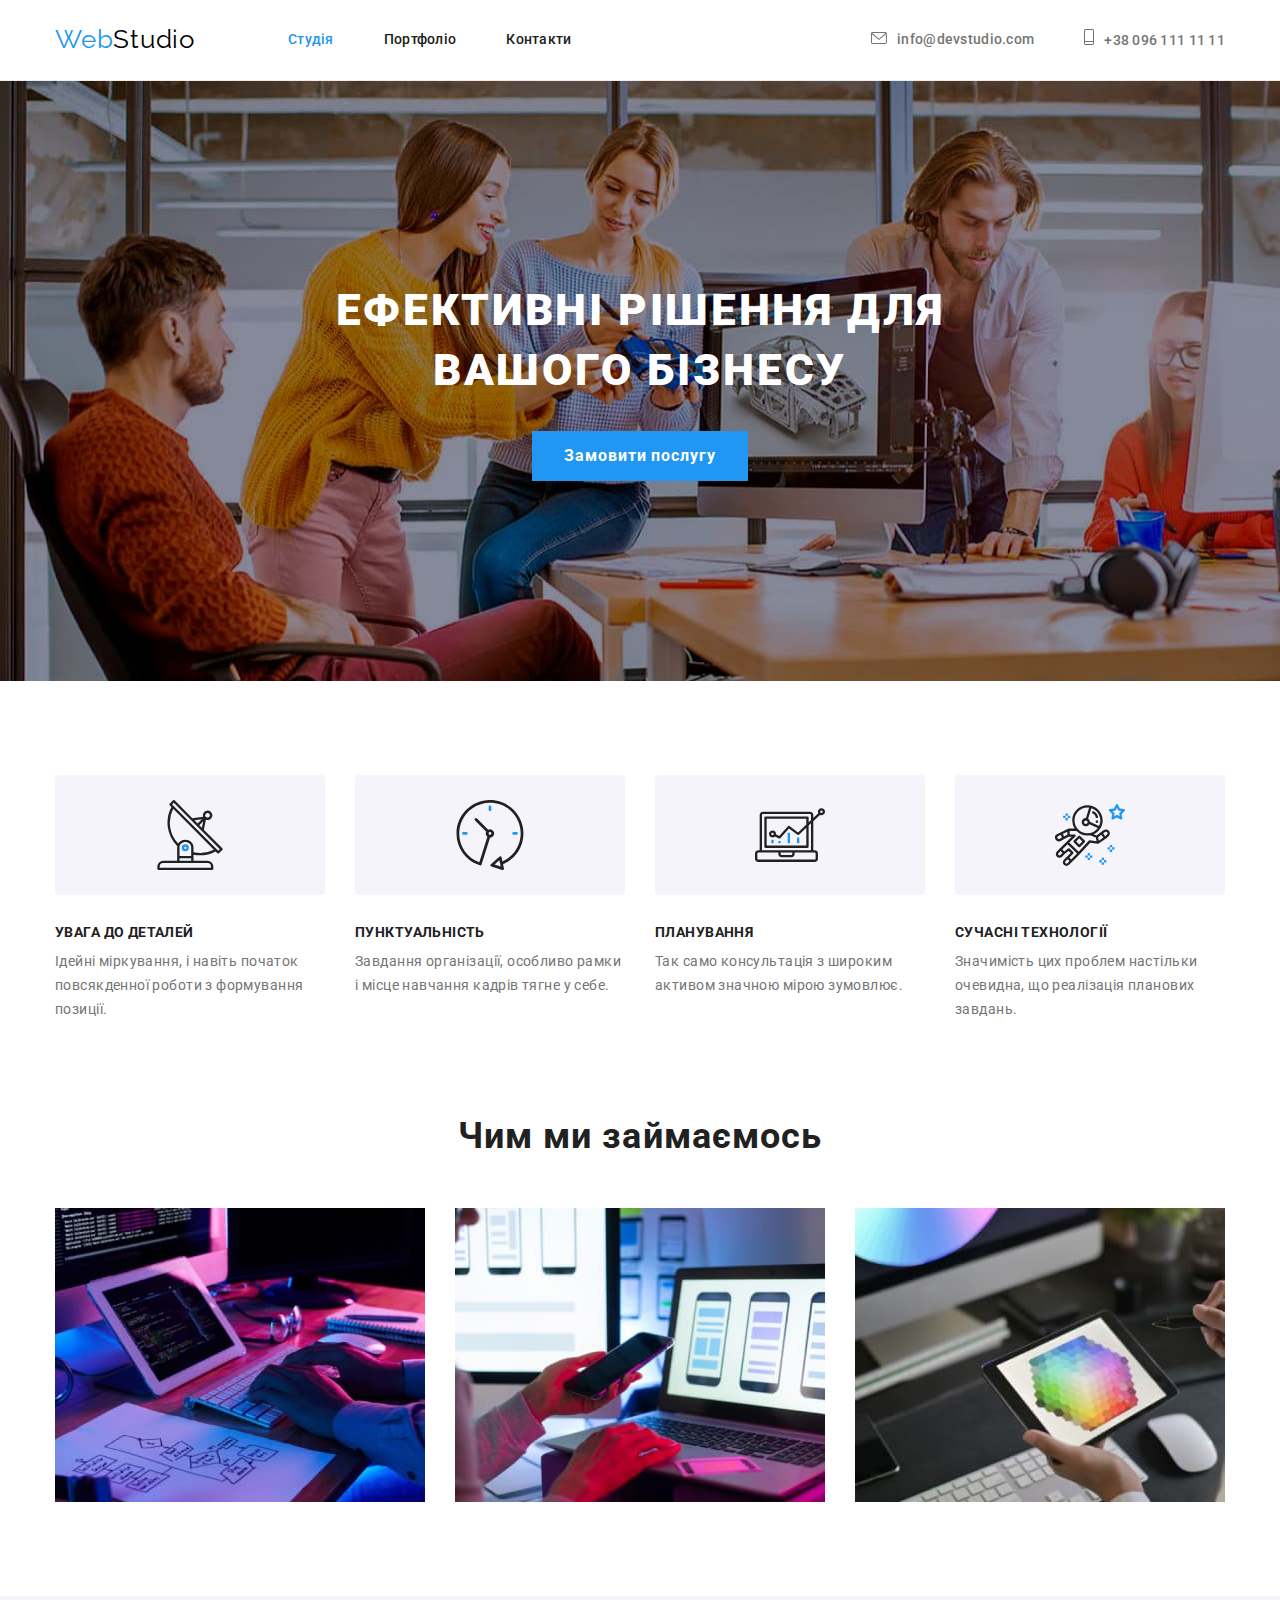
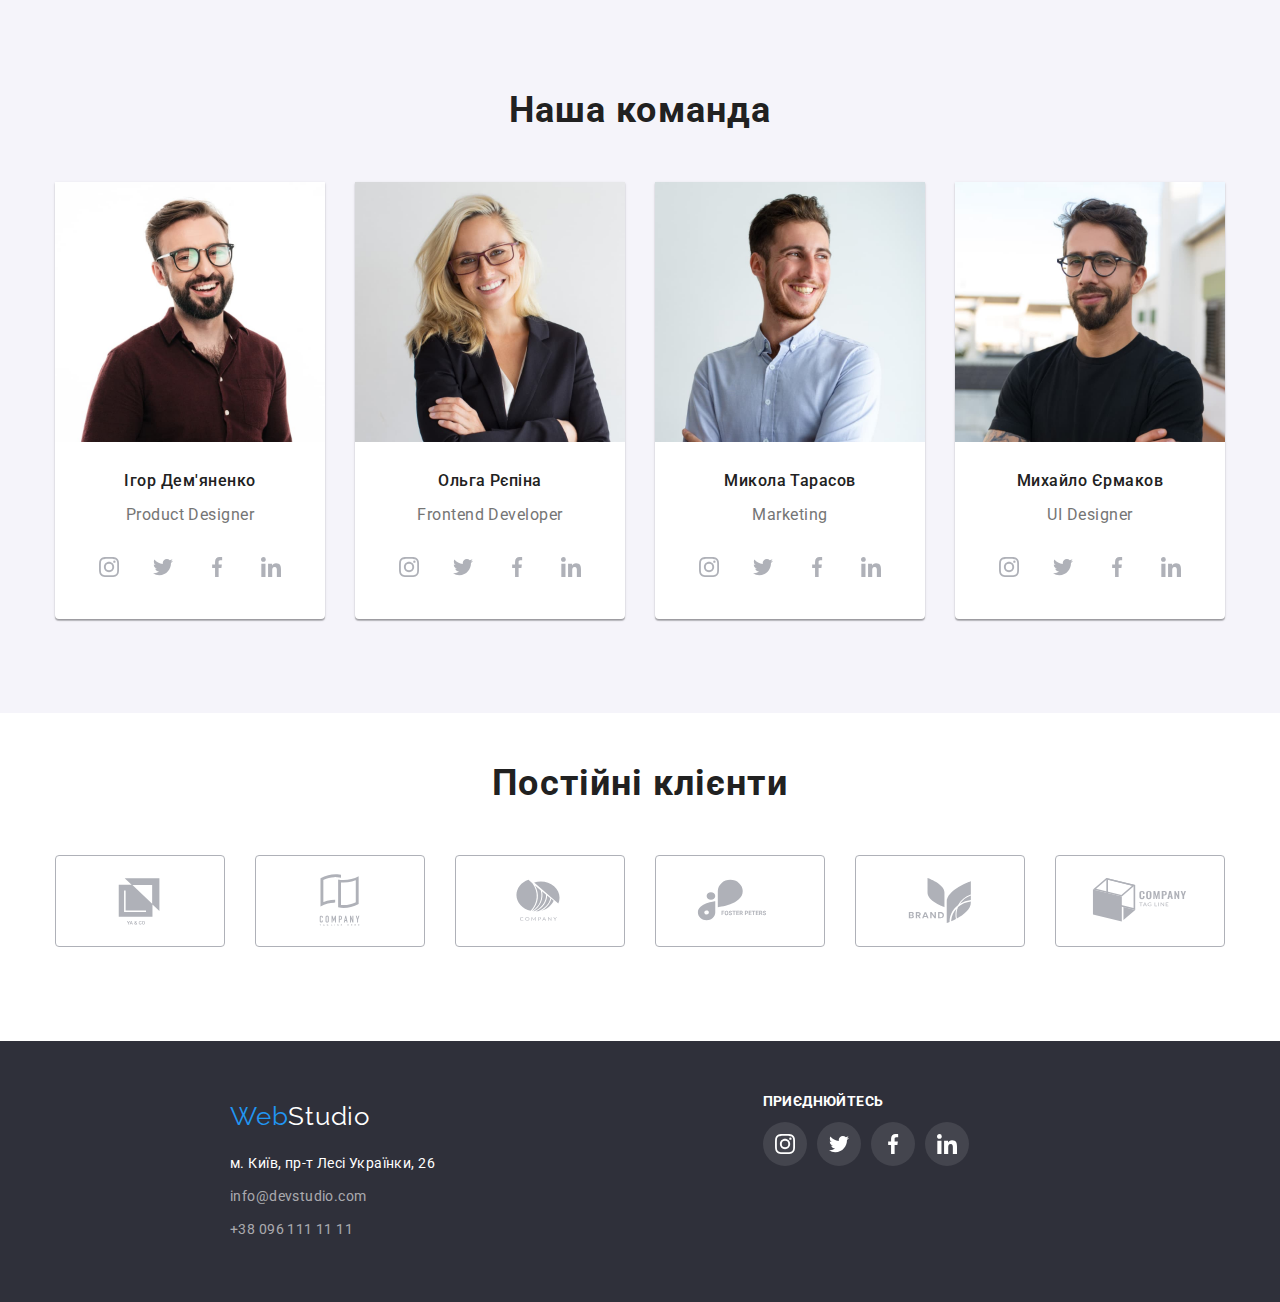
==== index.html @ db8f0330 "." ====
<!DOCTYPE html>
<html lang="uk">

<head>
    <meta charset="UTF-8">
    <meta http-equiv="X-UA-Compatible" content="IE=edge">
    <meta name="viewport" content="width=device-width, initial-scale=1.0">
    <title>WebStudio</title>
    <link rel="preconnect" href="https://fonts.googleapis.com">
    <link rel="preconnect" href="https://fonts.gstatic.com" crossorigin>
    <link href="https://fonts.googleapis.com/css2?family=Raleway:wght@700&family=Roboto:wght@400;500;700;900&display=swap"
    rel="stylesheet">
    <link rel="stylesheet" href="https://cdn.jsdelivr.net/npm/modern-normalize@1.1.0/modern-normalize.min.css">
    <link rel="stylesheet" href="./css/styles.css">
</head>
<body>
    <header class="page-header">
        <div class="container page-header-container">
            <a class="logo link" href="./index.html"><span class="accent-logo">Web</span><span class="dark-logo">Studio</span></a>

            <nav class="page-navigator">
                <ul class="menu list">
                    <li class="menu-item"><a class="menu-link link current" href="#">Студія</a></li>
                    <li class="menu-item"><a class="menu-link link" href="./portfolio.html">Портфоліо</a></li>
                    <li class="menu-item"><a class="menu-link link" href="#">Контакти</a></li>
                </ul>
            </nav>

            <ul class="menu-contact list">
                <li class="menu-contact-item">
                    <a class="contact link" href="mailto:info@devstudio.com"><svg class="contact-icon" width="16" height="12">
                        <use href="./img/sprite.svg#envelope"></use>
                    </svg>info@devstudio.com</a>
                </li>
                <li class="menu-contact-item"><a class="contact-phone link" href="tel:+380961111111"><svg class="contact-icon" width="10" height="16">
                    <use href="./img/sprite.svg#phone"></use>
                </svg>+38 096 111 11 11</a></li>
            </ul>
        </div>
    </header>
    
    <main>
        
            <section class="backgroud-section">
                <div class="container-backgroud-section">
                    <h1 class="header-single">Ефективні рішення для <br/>вашого бізнесу</h1>
                    <button class="modal-open-btn" type="button">Замовити послугу</button>
                </div>
            </section>
            
            <section class="section">
                <div class="container">
                    <h2 class="visually-hidden">Наші особливості</h2>
                    <ul class="menu-speciality list">
                        <li>
                            <div class="container-icons-speciality">
                                <svg class="box-icons" width="70" height="70">
                                    <use href="./img/sprite.svg#antenna"></use>
                                </svg>
                            </div>
                            <h3 class="header-speciality">Увага до деталей</h3>
                            <p class="about-spesiality">Ідейні міркування, і навіть початок повсякденної роботи з формування позиції.</p>
                        </li>
                        <li>
                            <div class="container-icons-speciality">
                                <svg class="box-icons" width="70" height="70">
                                    <use href="./img/sprite.svg#clock"></use>
                                </svg>
                            </div>
                            <h3 class="header-speciality">Пунктуальність</h3>
                            <p class="about-spesiality">Завдання організації, особливо рамки і місце навчання кадрів тягне у себе.</p>
                        </li>
                        <li>
                            <div class="container-icons-speciality">
                                <svg class="box-icons" width="70" height="70">
                                    <use href="./img/sprite.svg#diagram"></use>
                                </svg>
                            </div>
                            <h3 class="header-speciality">Планування</h3>
                            <p class="about-spesiality">Так само консультація з широким активом значною мірою зумовлює.</p>
                        </li>
                        <li>
                            <div class="container-icons-speciality">
                                <svg class="box-icons" width="70" height="70">
                                    <use href="./img/sprite.svg#astronaut"></use>
                                </svg>
                            </div>
                            <h3 class="header-speciality">Сучасні технології</h3>
                            <p class="about-spesiality">Значимість цих проблем настільки очевидна, що реалізація планових завдань.</p>
                        </li>
                    </ul>
                </div>
            </section>
            
            <section class="about section">
                <div class="container">
                    <h2 class="header-second-work">Чим ми займаємось</h2>
                    <ul class="menu-img list ">
                        <li><img src="./img/img-1.jpg" alt="Екран планшету і клавіатура" width="370"></li>
                        <li><img src="./img/img-2.jpg" alt="Екран ноутбука і смартфон" width="370"></li>
                        <li><img src="./img/img-3.jpg" alt="Відображення спектру кольорів на екрані планшету" width="370"></li>
                    </ul>
                </div>

            </section>

            <section class="background-our-team section">
                <div class="container">
                    <h2 class="header-second-work">Наша команда</h2>
                    <ul class="menu-team list">
                        <li class="menu-team-item">
                            <img src="./img/img-4.jpg" alt="Ігор Дем'яненко" width="270">
                           <div class="container-team-item"> <h3 class="header-name-team">Ігор Дем'яненко</h3>
                            <p class="about-team" lang="en">Product Designer</p></div>

                            <ul class="menu-socials list">
                                <li class="socials-icons-item">
                                    <a class="socials-link link" href=""target="_blank" aria-label="інстаграм">
                                        <svg class="socials-icons" width="20" height="20">
                                        <use href="./img/sprite.svg#instagram"></use>
                                         </svg>
                                    </a>
                                </li>

                                <li class="socials-icons-item">
                                    <a class="socials-link link" href=""target="_blank" aria-label="твіттер">
                                        <svg class="socials-icons" width="20" height="20">
                                            <use href="./img/sprite.svg#twitter"></use>
                                        </svg>
                                    </a>
                                </li>

                                <li class="socials-icons-item">
                                    <a class="socials-link link" href=""target="_blank" aria-label="фейсбук">
                                        <svg class="socials-icons" width="20" height="20">
                                            <use href="./img/sprite.svg#facebook"></use>
                                        </svg>
                                    </a>
                                </li>

                                <li class="socials-icons-item">
                                    <a class="socials-link link" href=""target="_blank" aria-label="лінкедін">
                                        <svg class="socials-icons" width="20" height="20">
                                        <use href="./img/sprite.svg#linkedin"></use>
                                        </svg>
                                    </a>    
                                </li>

                            </ul>
                        </li>
                        <li class="menu-team-item">
                            <img src="./img/img-5.jpg" alt="Ольга Рєпіна" width="270">
                            <div class="container-team-item"><h3 class="header-name-team">Ольга Рєпіна</h3>
                            <p class="about-team" lang="en">Frontend Developer</p></div>
                            <ul class="menu-socials list">
                                <li class="socials-icons-item">
                                    <a class="socials-link link" href=""target="_blank" aria-label="інстаграм">
                                        <svg class="socials-icons" width="20" height="20">
                                            <use href="./img/sprite.svg#instagram"></use>
                                        </svg>
                                    </a>
                                </li>
                            
                                <li class="socials-icons-item">
                                    <a class="socials-link link" href=""target="_blank" aria-label="твіттер">
                                        <svg class="socials-icons" width="20" height="20">
                                            <use href="./img/sprite.svg#twitter"></use>
                                        </svg>
                                    </a>
                                </li>
                            
                                <li class="socials-icons-item">
                                    <a class="socials-link link" href=""target="_blank" aria-label="фейсбук">
                                        <svg class="socials-icons" width="20" height="20">
                                            <use href="./img/sprite.svg#facebook"></use>
                                        </svg>
                                    </a>
                                </li>
                            
                                <li class="socials-icons-item">
                                    <a class="socials-link link" href=""target="_blank" aria-label="лінкедін">
                                        <svg class="socials-icons" width="20" height="20">
                                            <use href="./img/sprite.svg#linkedin"></use>
                                        </svg>
                                    </a>
                                </li>
                            
                            </ul>
                        </li>
                        <li class="menu-team-item">
                            <img src="./img/img-6.jpg" alt="Микола Тарасов" width="270">
                            <div class="container-team-item"><h3 class="header-name-team">Микола Тарасов</h3>
                            <p class="about-team" lang="en">Marketing</p></div>
                            <ul class="menu-socials list">
                                <li class="socials-icons-item">
                                    <a class="socials-link link" href=""target="_blank" aria-label="інстаграм">
                                        <svg class="socials-icons" width="20" height="20">
                                            <use href="./img/sprite.svg#instagram"></use>
                                        </svg>
                                    </a>
                                </li>
                            
                                <li class="socials-icons-item">
                                    <a class="socials-link link" href=""target="_blank" aria-label="твіттер">
                                        <svg class="socials-icons" width="20" height="20">
                                            <use href="./img/sprite.svg#twitter"></use>
                                        </svg>
                                    </a>
                                </li>
                            
                                <li class="socials-icons-item">
                                    <a class="socials-link link" href=""target="_blank" aria-label="фейсбук">
                                        <svg class="socials-icons" width="20" height="20">
                                            <use href="./img/sprite.svg#facebook"></use>
                                        </svg>
                                    </a>
                                </li>
                            
                                <li class="socials-icons-item">
                                    <a class="socials-link link" href=""target="_blank" aria-label="лінкедін">
                                        <svg class="socials-icons" width="20" height="20">
                                            <use href="./img/sprite.svg#linkedin"></use>
                                        </svg>
                                    </a>
                                </li>
                            
                            </ul>
                        </li>
                        <li class="menu-team-item">
                            <img src="./img/img-7.jpg" alt="Михайло Єрмаков" width="270">
                            <div class="container-team-item"><h3 class="header-name-team">Михайло Єрмаков</h3>
                            <p class="about-team" lang="en">UI Designer</p></div>
                            <ul class="menu-socials list">
                                <li class="socials-icons-item">
                                    <a class="socials-link link" href=""target="_blank" aria-label="інстаграм">
                                        <svg class="socials-icons" width="20" height="20">
                                            <use href="./img/sprite.svg#instagram"></use>
                                        </svg>
                                    </a>
                                </li>
                            
                                <li class="socials-icons-item">
                                    <a class="socials-link link" href=""target="_blank" aria-label="твіттер">
                                        <svg class="socials-icons" width="20" height="20">
                                            <use href="./img/sprite.svg#twitter"></use>
                                        </svg>
                                    </a>
                                </li>
                            
                                <li class="socials-icons-item">
                                    <a class="socials-link link" href=""target="_blank" aria-label="фейсбук">
                                        <svg class="socials-icons" width="20" height="20">
                                            <use href="./img/sprite.svg#facebook"></use>
                                        </svg>
                                    </a>
                                </li>
                            
                                <li class="socials-icons-item">
                                    <a class="socials-link link" href=""target="_blank" aria-label="лінкедін">
                                        <svg class="socials-icons" width="20" height="20">
                                            <use href="./img/sprite.svg#linkedin"></use>
                                        </svg>
                                    </a>
                                </li>
                            
                            </ul>
                        </li>
                    </ul>
                </div>

            </section>

            <section class="our-clients">
                <div class="container container-our-clients">
                    <h2 class="header-our-clients">Постійні клієнти</h2>
                    <ul class="clients list">
                        <li class="clients-item">
                            <a class="clients-link link" href=""target="_blank" aria-label="логотип компанії">
                                <svg class="clients-icon" width="106" height="60">
                                    <use href="./img/sprite.svg#logo1"></use>
                                </svg>
                            </a>
                        </li>
                        <li class="clients-item">
                            <a class="clients-link" href=""target="_blank" aria-label="логотип компанії">
                                <svg class="clients-icon" width="106" height="60">
                                    <use href="./img/sprite.svg#logo2"></use>
                                </svg>
                            </a>
                        </li>
                        <li class="clients-item">
                            <a class="clients-link" href=""target="_blank" aria-label="логотип компанії">
                                <svg class="clients-icon" width="106" height="60">
                                    <use href="./img/sprite.svg#logo3"></use>
                                </svg>
                            </a>
                        </li>
                        <li class="clients-item">
                            <a class="clients-link" href=""target="_blank" aria-label="логотип компанії">
                            <svg class="clients-icon" width="106" height="60">
                                <use href="./img/sprite.svg#logo4"></use>
                            </svg>
                            </a>
                        </li>
                        <li class="clients-item">
                            <a class="clients-link" href=""target="_blank" aria-label="логотип компанії">
                                <svg class="clients-icon" width="106" height="60">
                                    <use href="./img/sprite.svg#logo5"></use>
                                </svg>
                            </a>
                        </li>
                        <li class="clients-item">
                            <a class="clients-link" href=""target="_blank" aria-label="логотип компанії">
                                <svg class="clients-icon" width="106" height="60">
                                    <use href="./img/sprite.svg#logo6"></use>
                                </svg>
                            </a>
                        </li>
                    
                    </ul>
                </div>
            </section>
       
    </main>

    <footer class="background-footer">
        <div class="container container-footer">
            <div class="container-logo-down"><a class="logo-down link" href="./index.html"><span class="accent-logo">Web</span><span class="wight-logo">Studio</span></a></div>
                <address class="address">
                    <ul class="menu-address list">
                        <li class="menu-address-item"><a class="location link" href="https://goo.gl/maps/yNfwffWG3DoJXn189" target="_blank">м. Київ, пр-т Лесі Українки, 26</a></li>
                        <li class="menu-address-item"><a class="footer-contact link" href="mailto:info@devstudio.com">info@devstudio.com</a></li>
                        <li class="menu-address-item"><a class="footer-contact link" href="tel:+380961111111">+38 096 111 11 11</a></li>
                    </ul>
                </address>
       </div>

       <div class="container">
        <h3 class="header-join-us">Приєднюйтесь</h3>
        <ul class="social-footer list">
            <li class="social-icons-footer">
                <a class="social-link-footer link" href=""target="_blank" aria-label="інстаграм">
                    <svg class="social-icons-footer" width="20" height="20">
                        <use href="./img/sprite.svg#instagram"></use>
                    </svg>
                </a>
            </li>
            <li class="social-icons-footer">
                <a class="social-link-footer link" href=""target="_blank" aria-label="твіттер">
                    <svg class="social-icons-footer" width="20" height="20">
                        <use href="./img/sprite.svg#twitter"></use>
                    </svg>
                </a>
            </li>
            <li class="social-icons-footer">
                <a class="social-link-footer link" href=""target="_blank" aria-label="фейсбук">
                    <svg class="social-icons-footer" width="20" height="20">
                        <use href="./img/sprite.svg#facebook"></use>
                    </svg>
                </a>
            </li>
            <li class="social-icons-footer">
                <a class="social-link-footer link" href=""target="_blank" aria-label="лінкедін">
                    <svg class="social-icons-footer" width="20" height="20">
                        <use href="./img/sprite.svg#linkedin"></use>
                    </svg>
                </a>
            </li>
        </ul>
       </div>
    </footer>
</body>
</html>
---- css/styles.css ----
:root{
--one-accent-color:#188CE8;
--accent-color:#2196F3;
--primary-text-color:#757575;
--color-dark:#212121;
--background-dark:#2F303A;
--white-color:#FFFFFF;
--background-light-btn:#F5F4FA;
--dark-logo:#000000;
--background-grey:#F5F4FA;
--color-header-border:#ECECEC;
--color-portfolio-border:#EEEEEE;
--background-color-header:#C4C4C4;
--background-gradient:rgba(47, 48, 58, 0.4);
--client-border:#AFB1B8;
}

h1,
h2,
h3,
h4,
p {
    margin-top: 0;
    margin-bottom: 0;
}

ul,
ol {
    margin-top: 0;
    margin-bottom: 0;
    padding-left: 0;
}

.container {
    width: 1200px;
    margin-left: auto;
    margin-right: auto;
    padding-left: 15px;
    padding-right: 15px;

}

.link {
    text-decoration: none;
}

.list {
    list-style: none;   
}

img {
    display: block;
}

button {
    font-family: inherit;
    cursor: pointer;
}

body{
    font-family:'Roboto', sans-serif;
    font-size: 16px;
    letter-spacing: 0.03em;
    color:var(--primary-text-color);
}

.accent-logo {
    color:var(--accent-color);
}

.dark-logo {
    color: var(--dark-logo);
}

.wight-logo {
    color: var(--white-color);
}


.logo {
    font-family: 'Raleway',sans-serif;
    font-weight: 400;
    font-size: 26px;
    line-height: 1.19;
    letter-spacing: 0.03em;
    margin-right: 93px;
}

.page-header-container {
    display: flex;
    align-items: center;
}

.page-header {
    padding-top: 24px;
    padding-bottom: 25px;
    border-bottom: 1px solid var(--color-header-border);
}

.menu {
    display: flex;
    align-items: center;
    column-gap: 50px ;
    
}

.menu-contact {
    display: flex;
    align-items: center;
    margin-left: auto;
}

.menu-link {
    font-family: 'Roboto',sans-serif;
    font-size: 14px;
    line-height: 1.14;
    letter-spacing: 0.02em;
    font-weight: 500;
    color: var(--color-dark);
    padding-top: 24px ;
    padding-bottom: 25px;

}

.menu-link:hover,
.menu-link:focus {
    color: var(--accent-color);
}

.contact {
    color:var(--primary-text-color) ;
    font-family: 'Roboto', sans-serif; 
    font-size: 14px ;
    line-height: 1.14;
    letter-spacing: 0.02em ;
    font-weight: 500;
    margin-right: 50px;
}

.contact-phone {
    color:var(--primary-text-color) ;
    font-family: 'Roboto', sans-serif; 
    font-size: 14px ;
    line-height: 1.14;
    letter-spacing: 0.02em ;
    font-weight: 500;
    
}

.contact-icon {
    fill: currentColor;
   margin-right: 10px;
   
}

.header-single {
    font-family: 'Roboto', sans-serif ;
    font-size: 44px;
    font-weight: 900;
    line-height: 1.36;
    color: var(--white-color);
    letter-spacing: 0.06em;
    text-transform: uppercase;
}

.container-backgroud-section {
    display: flex;
    text-align: center;
    justify-content: center;
    align-items: center;
    flex-direction: column;
    }

.header-second-work {
    font-family: 'Roboto',sans-serif;
    font-weight: 700;
    font-size: 36px;
    line-height: 1.16;
    letter-spacing: 0.03em;
    color: var(--color-dark);
    display: flex;
    justify-content:center;
    margin-bottom: 50px;
}

.header-portfolio {
    font-family: 'Roboto', sans-serif;
    font-weight: 700;
    font-size: 18px;
    line-height: 2;
    letter-spacing: 0.06em;
    color: var(--color-dark);
    margin-bottom: 4px;
}

.portfolio-page {
    font-family: 'Roboto', sans-serif;
    font-size: 16px; 
    font-weight: 400;
    line-height: 1.87;
    letter-spacing: 0.03em;
    color:var(--primary-text-color);
}

.header-speciality {
    font-family: 'Roboto', sans-serif;
    font-weight: 700;
    font-size: 14px;
    line-height: 1.14; 
    text-transform: uppercase;
    letter-spacing: 0.03em;
    color: var(--color-dark);
    padding-bottom: 10px;
}

.about-spesiality {
    font-family: 'Roboto', sans-serif; 
    font-weight: 400;
    font-size: 14px; 
    line-height: 1.71;
    letter-spacing: 0.03em;
    color:var(--primary-text-color);
}

.container-icons-speciality {
    background: var(--background-light-btn);
    border-radius: 4px;
    display: flex;
    justify-content: center;
    width: 270px;
    height: 120px;
    margin-bottom:30px;
}

.box-icons {
    display: flex;
    margin-top: 25px;
    margin-bottom: 25px;
}

.header-name-team {
    font-family: 'Roboto', sans-serif; 
    font-size: 16px ;
    line-height: 1.18;
    font-weight: 500;
    letter-spacing: 0.03em;
    color: var(--color-dark);
    margin-bottom: 10px;
}

.header-our-clients{
    font-family: 'Roboto', sans-serif;
    font-weight: 700;
    font-size: 36px;
    line-height: 1.16;
    letter-spacing: 0.03em;
    color: var(--color-dark);
    display: flex;
    justify-content: center;
    margin-top: 50px;

}

.about-team {
    font-family: 'Roboto', sans-serif; 
    font-size: 16px ;
    font-weight: 400;
    line-height: 1.8; 
    letter-spacing: 0.03em;
    color: var(--primary-text-color);
}



.contact:hover,
.contact:focus {
    color: var(--accent-color);
}

.modal-open-btn {
    font-family: 'Roboto', sans-serif;
    font-weight: 700;
    font-size: 16px;
    line-height: 1.87;
    letter-spacing: 0.06em;
    color:var(--white-color);
    background-color: var(--accent-color);  
    display: block;
    padding: 10px 32px ;
    min-width: 216;
    margin-top: 30px;
    border: 0;
}

.modal-open-btn:hover,
.modal-open-btn:focus {
    background-color: var(--one-accent-color);
}

.menu-speciality {
    display: flex;
    flex-wrap: nowrap;
    gap: 30px;
    flex-basis: calc((100%-90px)/4);
    
}

.section.about {
    padding-top: 0;
 }

.menu-img {
    display: flex;
    flex-wrap: wrap;
    gap: 30px;
}

.menu-team {
    display: flex;
    flex-wrap: wrap;
    gap: 30px;
}

.menu-socials {
    display: flex;
    justify-content: center;
    align-items: center;
    gap: 10px;
    margin-top: 16px;
    margin-bottom: 30px;

}

.socials-link {
    display: flex;
    justify-content: center;
    width: 44px;
    height: 44px;
    background-color: var(--white-color);
    border-radius: 50%;
    align-items: center;
}

.socials-icons {
    fill: var(--client-border);

}

.socials-link:hover .socials-icons,
.socials-link:focus .socials-icons {
    fill: var(--white-color);
}

.socials-link:hover,
.socials-link:focus {
    background-color: var(--accent-color);
}

.container-team-item {
    padding-top: 30px; 
    display: flex; 
    flex-direction: column;
    align-items: center;
}

.clients-link {
    display: flex;
    align-items: center;
    justify-content: center;
    width: 170px;
    height: 92px;
    border: 1px solid var(--client-border);
    border-radius: 4px;
} 

.clients-link:hover {
    border-color: var(--accent-color);
}

.clients-link:hover .clients-icon,
.clients-link:focus .clients-icon {
    fill: var(--accent-color) ;
}


.clients-item {
    display: block;
    margin-top: 50px;
    margin-bottom:94px ;

}

.clients-icon {
    fill: var(--client-border);
}

.clients {
    display: flex;
    flex-wrap: wrap;
    gap: 30px;
}

.backgroud-section {
    background-color: var(--background-color-header);
    background-image: url(../img/img-header.jpg), linear-gradient(var(--background-gradient),var(--background-gradient) );
    padding-top: 200px;
    padding-bottom: 200px;
}

.background-footer {
    background-color:var(--background-dark) ;
    padding-top: 60px;
    padding-bottom: 60px;
    padding-left: 215px ;
    display: flex;
    justify-content:  center;
   
}

.header-join-us {
    display: block;
    font-family: 'Roboto', sans-serif;
    font-weight: 700;
    font-size: 14px;
    line-height: 1.14px;
    letter-spacing: 0.03em;
    text-transform: uppercase;
    color: var(--white-color);
    margin-bottom: 20px;
}

.social-link-footer {
    display: flex;
    justify-content: center;
    width: 44px;
    height: 44px;
    background-color: rgba(255, 255, 255, 0.1);
    border-radius: 50%;
    align-items: center;
}

.social-link-footer:hover {
    background-color: var(--accent-color);
}

.social-icons-footer {
    fill:var(--white-color);
}

.menu-address-item:not(:last-child){
    margin-bottom: 9px;
}


.location {
    font-family: 'Roboto', sans-serif;
    font-style: normal;
    font-size: 14px;
    font-weight: 400;
    line-height: 1.71;
    letter-spacing: 0.03em;
    color:var(--white-color);
}

.location:hover,
.location:focus {
    color:var(--accent-color);
    
}

.footer-contact{
    font-family: 'Roboto', sans-serif;
    font-style: normal;
    font-weight: 400;
    font-size: 14px ;
    line-height: 1.71;
    letter-spacing: 0.03em;
    color: rgba(255, 255, 255, 0.6);
}

.footer-contact:hover,
.footer-contact:focus {
    color: var(--accent-color);
}

.logo-down {
    font-family: 'Raleway', sans-serif;
    font-weight: 400;
    font-size: 26px;
    line-height: 1.19;
    letter-spacing: 0.03em;
}

.container-logo-down{
    margin-bottom: 20px;
}

.social-footer {
    display: flex;
    gap: 10px;
}
.menu-button-item {
    background-color: var(--background-light-btn);
    color:var(--color-dark);
    font-family: 'Roboto', sans-serif;
    font-weight: 500;
    font-size: 16px;
    line-height: 1.6;
    letter-spacing: 0.03em;
    padding: 6px 22px;
    border: none;
  
}

.menu-button-item:hover,
.menu-button-item:focus {
    background-color:var(--accent-color);
    color: var(--white-color);
    box-shadow: 0px 3px 1px rgba(0, 0, 0, 0.1), 0px 1px 2px rgba(0, 0, 0, 0.08), 0px 2px 2px rgba(0, 0, 0, 0.12);
    border-radius: 4px;
}

.menu-button-item:not(last-child) {
    margin-right: 8px;
}

.menu-button {
    display: flex;
    align-items: center;
    justify-content: center;
    margin-bottom: 50px;
}

.visually-hidden {
    position: absolute;
    white-space: nowrap;
    width: 1px;
    height: 1px;
    overflow: hidden;
    border: 0;
    padding: 0;
    clip: rect(0 0 0 0);
    clip-path: inset(50%);
    margin: -1px;
}

.section {
    padding-top: 94px;
    padding-bottom: 94px;
}

.portfolio-container {
    display: flex;
    flex-wrap: wrap;
    gap: 30px;
    flex-basis: calc((100%-60px)/3);
}

.menu-portfolio-item:hover {
    border: 1px solid #EEEEEE;
    box-shadow: 0px 1px 1px rgba(0, 0, 0, 0.12), 0px 4px 4px rgba(0, 0, 0, 0.06),1px 4px 6px rgba(0, 0, 0, 0.16);

}
.portfolio-about{
    padding: 20px 24px;
    border-bottom: 1px solid var(--color-portfolio-border);
    border-right: 1px solid var(--color-portfolio-border);
    border-left: 1px solid var(--color-portfolio-border);
}

.background-our-team{
    background-color: var(--background-grey);

}
.menu-team-item{
    background-color:var(--white-color);
    box-shadow: 0px 1px 3px rgba(0, 0, 0, 0.12), 0px 1px 1px rgba(0, 0, 0, 0.14), 0px 2px 1px rgba(0, 0, 0, 0.2);
    border-radius: 0px 0px 4px 4px;
}
.current {
    color: var(--accent-color);
}
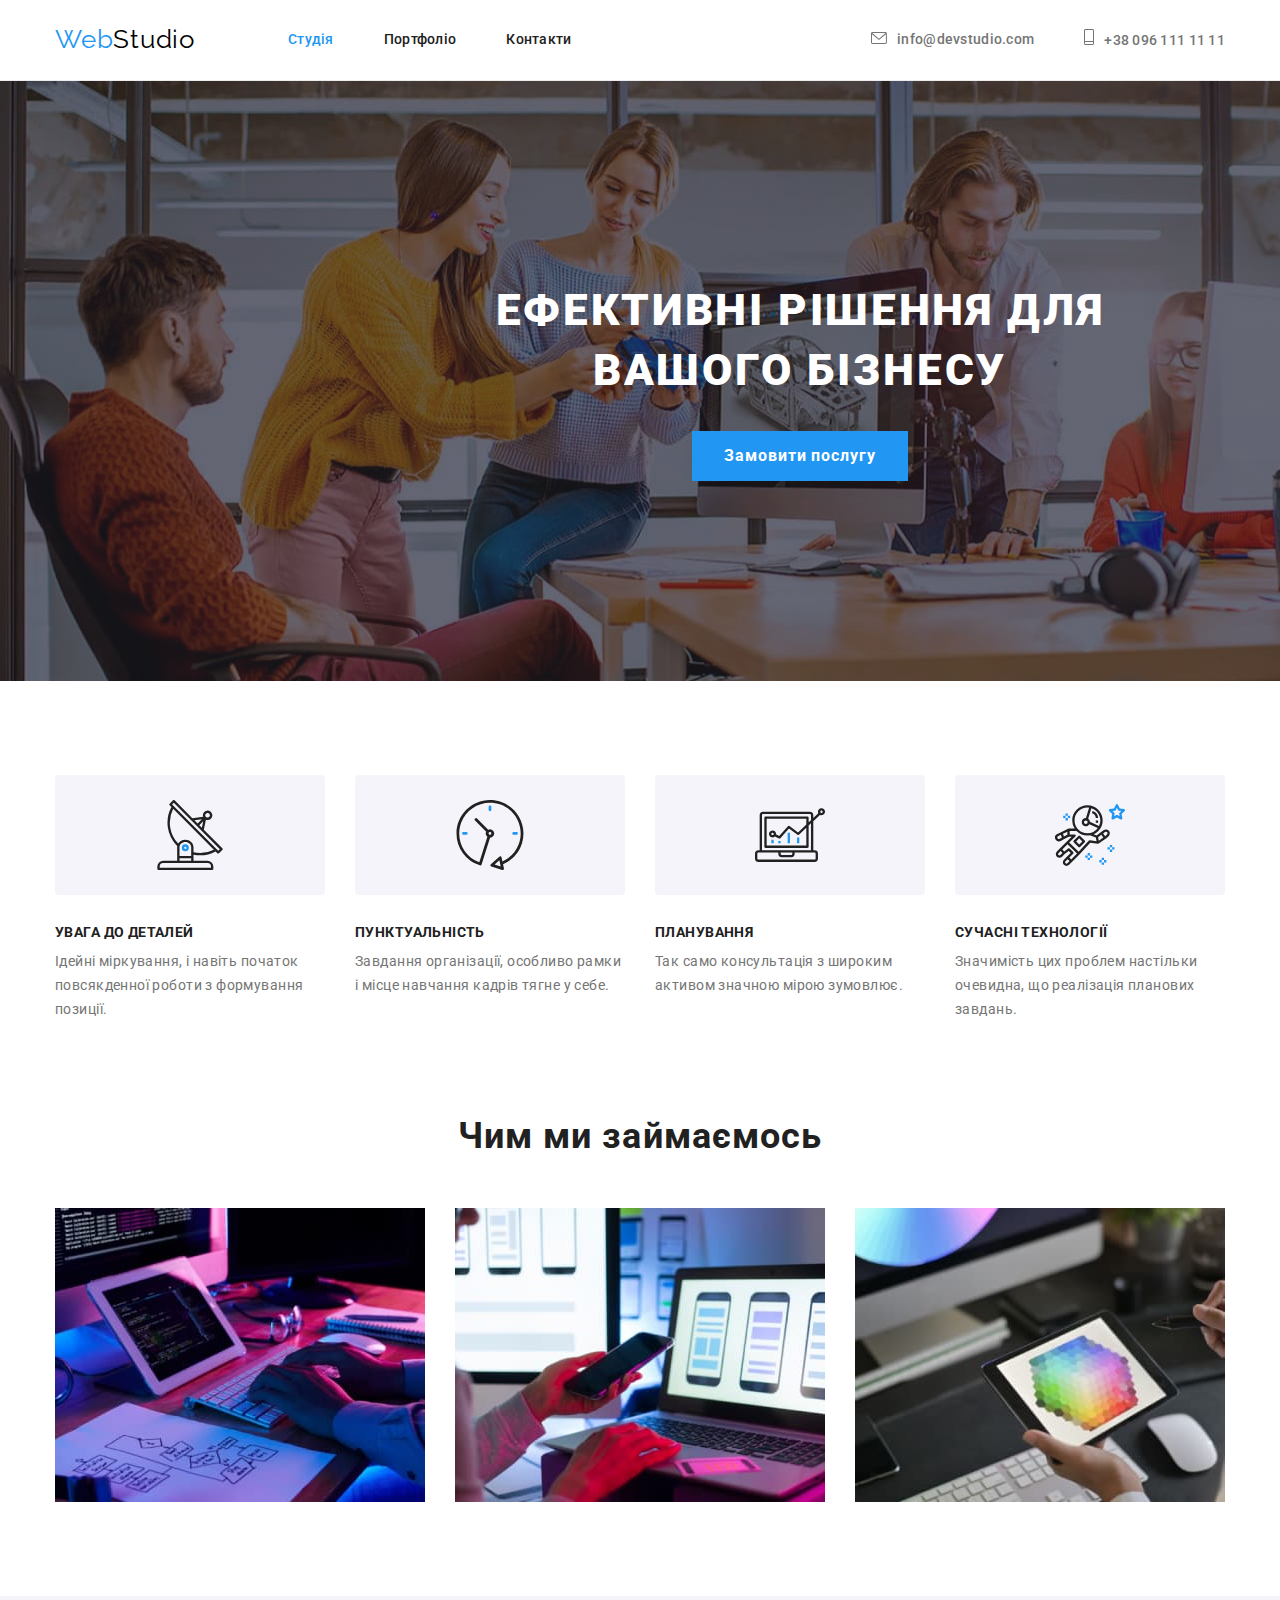
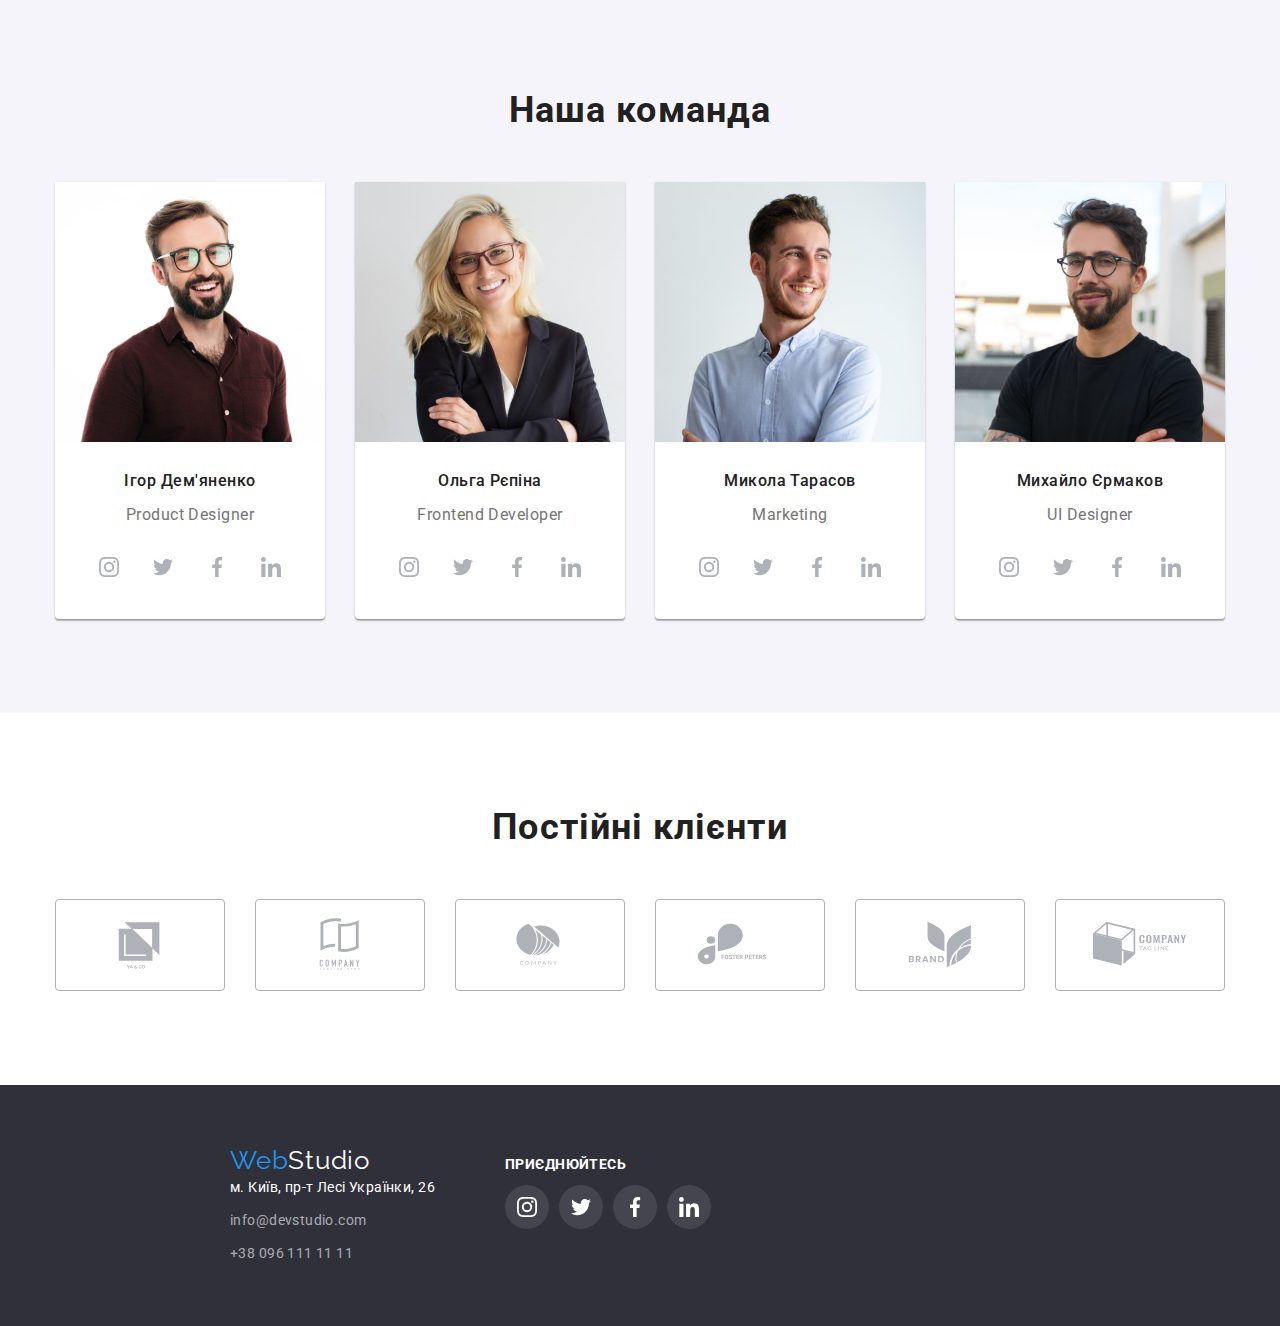
==== commit f92bb982: "corrected mistakes" ====
--- a/index.html
+++ b/index.html
@@ -115,7 +115,7 @@
 
                             <ul class="menu-socials list">
                                 <li class="socials-icons-item">
-                                    <a class="socials-link link" href=""target="_blank" aria-label="інстаграм">
+                                    <a class="socials-link link" href="" target="_blank" aria-label="інстаграм">
                                         <svg class="socials-icons" width="20" height="20">
                                         <use href="./img/sprite.svg#instagram"></use>
                                          </svg>
@@ -123,7 +123,7 @@
                                 </li>
 
                                 <li class="socials-icons-item">
-                                    <a class="socials-link link" href=""target="_blank" aria-label="твіттер">
+                                    <a class="socials-link link" href="" target="_blank" aria-label="твіттер">
                                         <svg class="socials-icons" width="20" height="20">
                                             <use href="./img/sprite.svg#twitter"></use>
                                         </svg>
@@ -131,7 +131,7 @@
                                 </li>
 
                                 <li class="socials-icons-item">
-                                    <a class="socials-link link" href=""target="_blank" aria-label="фейсбук">
+                                    <a class="socials-link link" href="" target="_blank" aria-label="фейсбук">
                                         <svg class="socials-icons" width="20" height="20">
                                             <use href="./img/sprite.svg#facebook"></use>
                                         </svg>
@@ -139,7 +139,7 @@
                                 </li>
 
                                 <li class="socials-icons-item">
-                                    <a class="socials-link link" href=""target="_blank" aria-label="лінкедін">
+                                    <a class="socials-link link" href="" target="_blank" aria-label="лінкедін">
                                         <svg class="socials-icons" width="20" height="20">
                                         <use href="./img/sprite.svg#linkedin"></use>
                                         </svg>
@@ -154,7 +154,7 @@
                             <p class="about-team" lang="en">Frontend Developer</p></div>
                             <ul class="menu-socials list">
                                 <li class="socials-icons-item">
-                                    <a class="socials-link link" href=""target="_blank" aria-label="інстаграм">
+                                    <a class="socials-link link" href="" target="_blank" aria-label="інстаграм">
                                         <svg class="socials-icons" width="20" height="20">
                                             <use href="./img/sprite.svg#instagram"></use>
                                         </svg>
@@ -162,7 +162,7 @@
                                 </li>
                             
                                 <li class="socials-icons-item">
-                                    <a class="socials-link link" href=""target="_blank" aria-label="твіттер">
+                                    <a class="socials-link link" href="" target="_blank" aria-label="твіттер">
                                         <svg class="socials-icons" width="20" height="20">
                                             <use href="./img/sprite.svg#twitter"></use>
                                         </svg>
@@ -170,7 +170,7 @@
                                 </li>
                             
                                 <li class="socials-icons-item">
-                                    <a class="socials-link link" href=""target="_blank" aria-label="фейсбук">
+                                    <a class="socials-link link" href="" target="_blank" aria-label="фейсбук">
                                         <svg class="socials-icons" width="20" height="20">
                                             <use href="./img/sprite.svg#facebook"></use>
                                         </svg>
@@ -178,7 +178,7 @@
                                 </li>
                             
                                 <li class="socials-icons-item">
-                                    <a class="socials-link link" href=""target="_blank" aria-label="лінкедін">
+                                    <a class="socials-link link" href="" target="_blank" aria-label="лінкедін">
                                         <svg class="socials-icons" width="20" height="20">
                                             <use href="./img/sprite.svg#linkedin"></use>
                                         </svg>
@@ -193,7 +193,7 @@
                             <p class="about-team" lang="en">Marketing</p></div>
                             <ul class="menu-socials list">
                                 <li class="socials-icons-item">
-                                    <a class="socials-link link" href=""target="_blank" aria-label="інстаграм">
+                                    <a class="socials-link link" href="" target="_blank" aria-label="інстаграм">
                                         <svg class="socials-icons" width="20" height="20">
                                             <use href="./img/sprite.svg#instagram"></use>
                                         </svg>
@@ -201,7 +201,7 @@
                                 </li>
                             
                                 <li class="socials-icons-item">
-                                    <a class="socials-link link" href=""target="_blank" aria-label="твіттер">
+                                    <a class="socials-link link" href="" target="_blank" aria-label="твіттер">
                                         <svg class="socials-icons" width="20" height="20">
                                             <use href="./img/sprite.svg#twitter"></use>
                                         </svg>
@@ -209,7 +209,7 @@
                                 </li>
                             
                                 <li class="socials-icons-item">
-                                    <a class="socials-link link" href=""target="_blank" aria-label="фейсбук">
+                                    <a class="socials-link link" href="" target="_blank" aria-label="фейсбук">
                                         <svg class="socials-icons" width="20" height="20">
                                             <use href="./img/sprite.svg#facebook"></use>
                                         </svg>
@@ -217,7 +217,7 @@
                                 </li>
                             
                                 <li class="socials-icons-item">
-                                    <a class="socials-link link" href=""target="_blank" aria-label="лінкедін">
+                                    <a class="socials-link link" href="" target="_blank" aria-label="лінкедін">
                                         <svg class="socials-icons" width="20" height="20">
                                             <use href="./img/sprite.svg#linkedin"></use>
                                         </svg>
@@ -232,7 +232,7 @@
                             <p class="about-team" lang="en">UI Designer</p></div>
                             <ul class="menu-socials list">
                                 <li class="socials-icons-item">
-                                    <a class="socials-link link" href=""target="_blank" aria-label="інстаграм">
+                                    <a class="socials-link link" href="" target="_blank" aria-label="інстаграм">
                                         <svg class="socials-icons" width="20" height="20">
                                             <use href="./img/sprite.svg#instagram"></use>
                                         </svg>
@@ -240,7 +240,7 @@
                                 </li>
                             
                                 <li class="socials-icons-item">
-                                    <a class="socials-link link" href=""target="_blank" aria-label="твіттер">
+                                    <a class="socials-link link" href="" target="_blank" aria-label="твіттер">
                                         <svg class="socials-icons" width="20" height="20">
                                             <use href="./img/sprite.svg#twitter"></use>
                                         </svg>
@@ -248,7 +248,7 @@
                                 </li>
                             
                                 <li class="socials-icons-item">
-                                    <a class="socials-link link" href=""target="_blank" aria-label="фейсбук">
+                                    <a class="socials-link link" href="" target="_blank" aria-label="фейсбук">
                                         <svg class="socials-icons" width="20" height="20">
                                             <use href="./img/sprite.svg#facebook"></use>
                                         </svg>
@@ -256,7 +256,7 @@
                                 </li>
                             
                                 <li class="socials-icons-item">
-                                    <a class="socials-link link" href=""target="_blank" aria-label="лінкедін">
+                                    <a class="socials-link link" href="" target="_blank" aria-label="лінкедін">
                                         <svg class="socials-icons" width="20" height="20">
                                             <use href="./img/sprite.svg#linkedin"></use>
                                         </svg>
@@ -275,42 +275,42 @@
                     <h2 class="header-our-clients">Постійні клієнти</h2>
                     <ul class="clients list">
                         <li class="clients-item">
-                            <a class="clients-link link" href=""target="_blank" aria-label="логотип компанії">
+                            <a class="clients-link link" href="" target="_blank" aria-label="логотип компанії">
                                 <svg class="clients-icon" width="106" height="60">
                                     <use href="./img/sprite.svg#logo1"></use>
                                 </svg>
                             </a>
                         </li>
                         <li class="clients-item">
-                            <a class="clients-link" href=""target="_blank" aria-label="логотип компанії">
+                            <a class="clients-link" href="" target="_blank" aria-label="логотип компанії">
                                 <svg class="clients-icon" width="106" height="60">
                                     <use href="./img/sprite.svg#logo2"></use>
                                 </svg>
                             </a>
                         </li>
                         <li class="clients-item">
-                            <a class="clients-link" href=""target="_blank" aria-label="логотип компанії">
+                            <a class="clients-link" href="" target="_blank" aria-label="логотип компанії">
                                 <svg class="clients-icon" width="106" height="60">
                                     <use href="./img/sprite.svg#logo3"></use>
                                 </svg>
                             </a>
                         </li>
                         <li class="clients-item">
-                            <a class="clients-link" href=""target="_blank" aria-label="логотип компанії">
+                            <a class="clients-link" href="" target="_blank" aria-label="логотип компанії">
                             <svg class="clients-icon" width="106" height="60">
                                 <use href="./img/sprite.svg#logo4"></use>
                             </svg>
                             </a>
                         </li>
                         <li class="clients-item">
-                            <a class="clients-link" href=""target="_blank" aria-label="логотип компанії">
+                            <a class="clients-link" href="" target="_blank" aria-label="логотип компанії">
                                 <svg class="clients-icon" width="106" height="60">
                                     <use href="./img/sprite.svg#logo5"></use>
                                 </svg>
                             </a>
                         </li>
                         <li class="clients-item">
-                            <a class="clients-link" href=""target="_blank" aria-label="логотип компанії">
+                            <a class="clients-link" href="" target="_blank" aria-label="логотип компанії">
                                 <svg class="clients-icon" width="106" height="60">
                                     <use href="./img/sprite.svg#logo6"></use>
                                 </svg>
@@ -325,49 +325,54 @@
 
     <footer class="background-footer">
         <div class="container container-footer">
-            <div class="container-logo-down"><a class="logo-down link" href="./index.html"><span class="accent-logo">Web</span><span class="wight-logo">Studio</span></a></div>
-                <address class="address">
-                    <ul class="menu-address list">
-                        <li class="menu-address-item"><a class="location link" href="https://goo.gl/maps/yNfwffWG3DoJXn189" target="_blank">м. Київ, пр-т Лесі Українки, 26</a></li>
-                        <li class="menu-address-item"><a class="footer-contact link" href="mailto:info@devstudio.com">info@devstudio.com</a></li>
-                        <li class="menu-address-item"><a class="footer-contact link" href="tel:+380961111111">+38 096 111 11 11</a></li>
-                    </ul>
-                </address>
-       </div>
-
-       <div class="container">
-        <h3 class="header-join-us">Приєднюйтесь</h3>
-        <ul class="social-footer list">
-            <li class="social-icons-footer">
-                <a class="social-link-footer link" href=""target="_blank" aria-label="інстаграм">
-                    <svg class="social-icons-footer" width="20" height="20">
-                        <use href="./img/sprite.svg#instagram"></use>
-                    </svg>
-                </a>
-            </li>
-            <li class="social-icons-footer">
-                <a class="social-link-footer link" href=""target="_blank" aria-label="твіттер">
-                    <svg class="social-icons-footer" width="20" height="20">
-                        <use href="./img/sprite.svg#twitter"></use>
-                    </svg>
-                </a>
-            </li>
-            <li class="social-icons-footer">
-                <a class="social-link-footer link" href=""target="_blank" aria-label="фейсбук">
-                    <svg class="social-icons-footer" width="20" height="20">
-                        <use href="./img/sprite.svg#facebook"></use>
-                    </svg>
-                </a>
-            </li>
-            <li class="social-icons-footer">
-                <a class="social-link-footer link" href=""target="_blank" aria-label="лінкедін">
-                    <svg class="social-icons-footer" width="20" height="20">
-                        <use href="./img/sprite.svg#linkedin"></use>
-                    </svg>
-                </a>
-            </li>
-        </ul>
-       </div>
+
+            <div class="contacts-container"> 
+                <span class="container-logo-down"><a class="logo-down link" href="./index.html"><span class="accent-logo">Web</span><span class="wight-logo">Studio</span></a></span>
+                    <address class="address">
+                        <ul class="menu-address list">
+                            <li class="menu-address-item"><a class="location link" href="https://goo.gl/maps/yNfwffWG3DoJXn189" target="_blank">м. Київ, пр-т Лесі Українки, 26</a></li>
+                            <li class="menu-address-item"><a class="footer-contact link" href="mailto:info@devstudio.com">info@devstudio.com</a></li>
+                            <li class="menu-address-item"><a class="footer-contact link" href="tel:+380961111111">+38 096 111 11 11</a></li>
+                        </ul>
+                    </address>
+            </div>
+    
+
+            <div class="socials-container">
+                <h3 class="header-join-us">Приєднюйтесь</h3>
+                <ul class="social-footer list">
+                    <li class="social-icons-footer">
+                        <a class="social-link-footer link" href="" target="_blank" aria-label="інстаграм">
+                            <svg class="social-icons-footer" width="20" height="20">
+                                <use href="./img/sprite.svg#instagram"></use>
+                            </svg>
+                        </a>
+                    </li>
+                    <li class="social-icons-footer">
+                        <a class="social-link-footer link" href="" target="_blank" aria-label="твіттер">
+                            <svg class="social-icons-footer" width="20" height="20">
+                                <use href="./img/sprite.svg#twitter"></use>
+                            </svg>
+                        </a>
+                    </li>
+                    <li class="social-icons-footer">
+                        <a class="social-link-footer link" href="" target="_blank" aria-label="фейсбук">
+                            <svg class="social-icons-footer" width="20" height="20">
+                                <use href="./img/sprite.svg#facebook"></use>
+                            </svg>
+                        </a>
+                    </li>
+                    <li class="social-icons-footer">
+                        <a class="social-link-footer link" href="" target="_blank" aria-label="лінкедін">
+                            <svg class="social-icons-footer" width="20" height="20">
+                                <use href="./img/sprite.svg#linkedin"></use>
+                            </svg>
+                        </a>
+                    </li>
+                </ul>
+            </div>
+
+        </div>
     </footer>
 </body>
 </html>--- a/css/styles.css
+++ b/css/styles.css
@@ -230,12 +230,12 @@
     width: 270px;
     height: 120px;
     margin-bottom:30px;
+    align-items: center;
+
 }
 
 .box-icons {
     display: flex;
-    margin-top: 25px;
-    margin-bottom: 25px;
 }
 
 .header-name-team {
@@ -249,16 +249,17 @@
 }
 
 .header-our-clients{
-    font-family: 'Roboto', sans-serif;
     font-weight: 700;
     font-size: 36px;
     line-height: 1.16;
     letter-spacing: 0.03em;
     color: var(--color-dark);
-    display: flex;
-    justify-content: center;
-    margin-top: 50px;
-
+    text-align: center;
+}
+
+.our-clients {
+   padding-top: 94px; 
+   padding-bottom: 94px;
 }
 
 .about-team {
@@ -386,8 +387,6 @@
 .clients-item {
     display: block;
     margin-top: 50px;
-    margin-bottom:94px ;
-
 }
 
 .clients-icon {
@@ -402,9 +401,13 @@
 
 .backgroud-section {
     background-color: var(--background-color-header);
-    background-image: url(../img/img-header.jpg), linear-gradient(var(--background-gradient),var(--background-gradient) );
+    background-image: linear-gradient(var(--background-gradient), var(--background-gradient)), url(../img/img-header.jpg);
     padding-top: 200px;
     padding-bottom: 200px;
+    background-repeat: no-repeat;
+    background-size: cover;
+    width: 1600px;
+    margin: 0 auto;
 }
 
 .background-footer {
@@ -491,7 +494,7 @@
     letter-spacing: 0.03em;
 }
 
-.container-logo-down{
+.container-logo-down {
     margin-bottom: 20px;
 }
 
@@ -499,6 +502,15 @@
     display: flex;
     gap: 10px;
 }
+.socials-container {
+    margin-left: 70px;
+}
+
+.container-footer {
+    display: flex;
+    align-items: baseline;
+}
+
 .menu-button-item {
     background-color: var(--background-light-btn);
     color:var(--color-dark);
@@ -556,23 +568,23 @@
     flex-basis: calc((100%-60px)/3);
 }
 
-.menu-portfolio-item:hover {
-    border: 1px solid #EEEEEE;
+.portfolio:hover {
+    display: block;
     box-shadow: 0px 1px 1px rgba(0, 0, 0, 0.12), 0px 4px 4px rgba(0, 0, 0, 0.06),1px 4px 6px rgba(0, 0, 0, 0.16);
 
 }
-.portfolio-about{
+.portfolio-about {
     padding: 20px 24px;
     border-bottom: 1px solid var(--color-portfolio-border);
     border-right: 1px solid var(--color-portfolio-border);
     border-left: 1px solid var(--color-portfolio-border);
 }
 
-.background-our-team{
+.background-our-team {
     background-color: var(--background-grey);
 
 }
-.menu-team-item{
+.menu-team-item {
     background-color:var(--white-color);
     box-shadow: 0px 1px 3px rgba(0, 0, 0, 0.12), 0px 1px 1px rgba(0, 0, 0, 0.14), 0px 2px 1px rgba(0, 0, 0, 0.2);
     border-radius: 0px 0px 4px 4px;
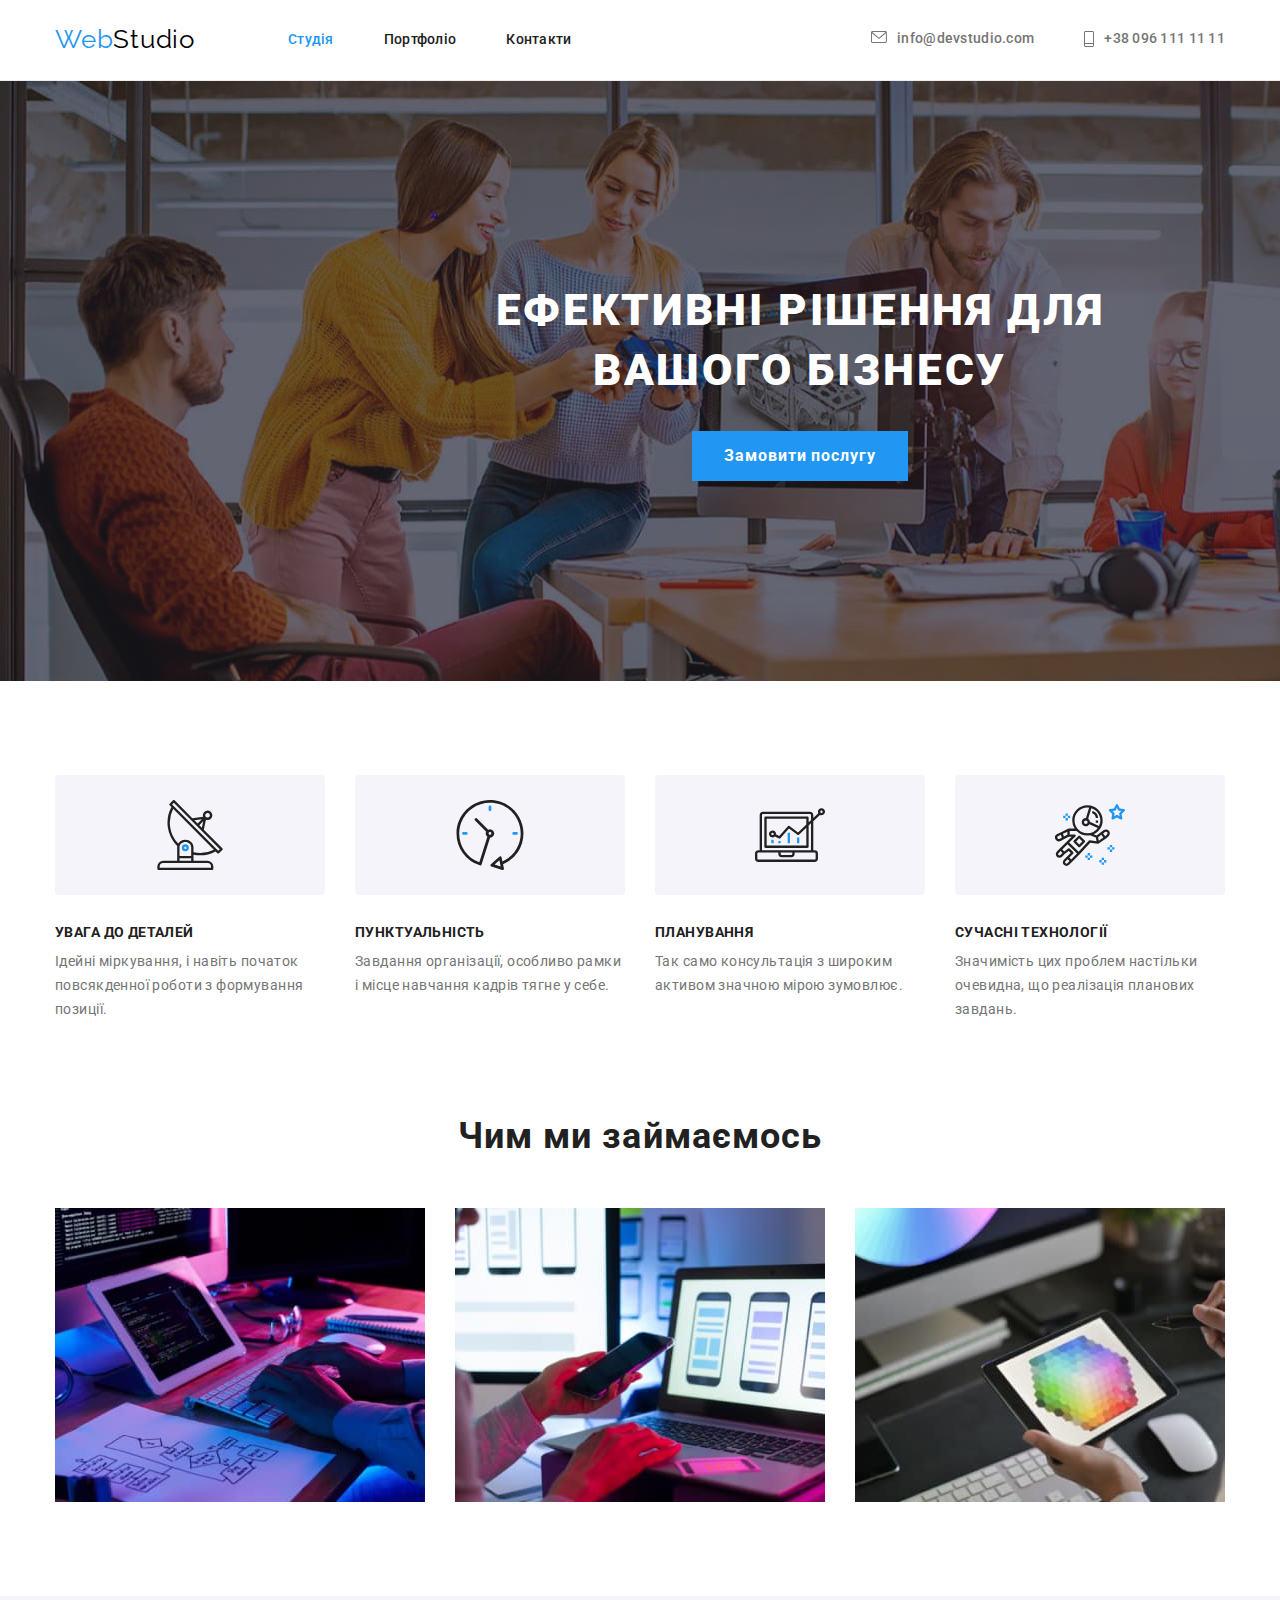
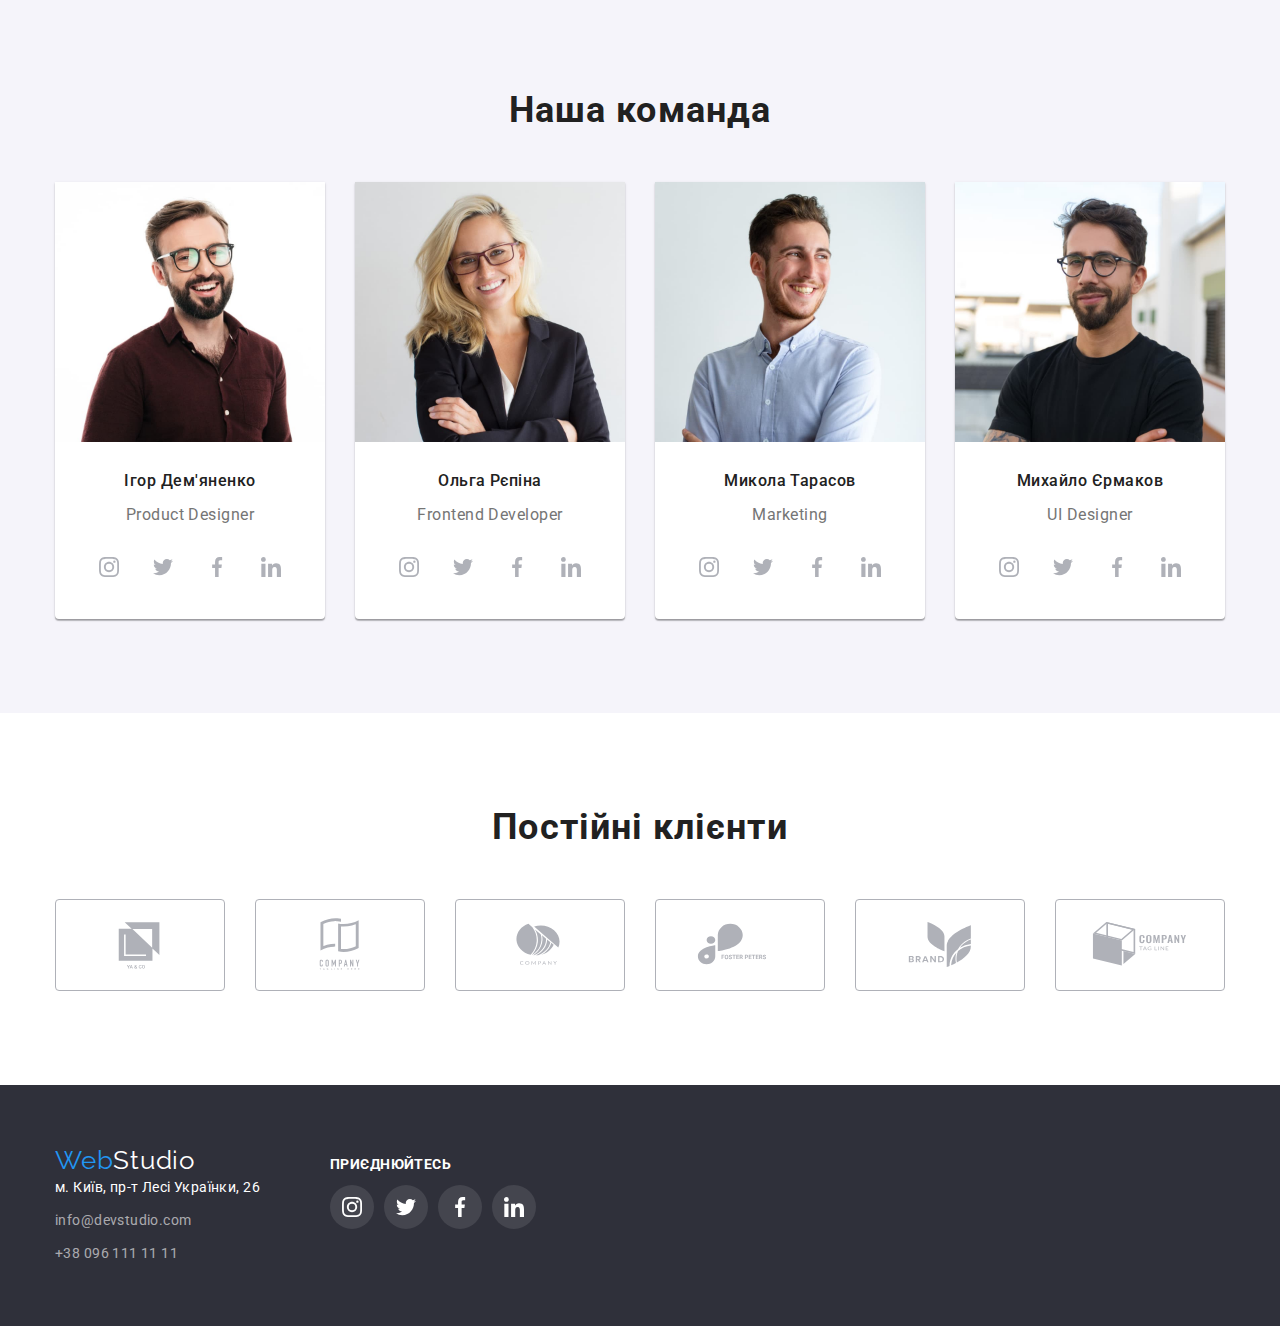
==== commit a329ad29: "corrected mistakes" ====
--- a/index.html
+++ b/index.html
@@ -30,11 +30,16 @@
                 <li class="menu-contact-item">
                     <a class="contact link" href="mailto:info@devstudio.com"><svg class="contact-icon" width="16" height="12">
                         <use href="./img/sprite.svg#envelope"></use>
-                    </svg>info@devstudio.com</a>
+                     </svg>info@devstudio.com
+                    </a>
                 </li>
-                <li class="menu-contact-item"><a class="contact-phone link" href="tel:+380961111111"><svg class="contact-icon" width="10" height="16">
-                    <use href="./img/sprite.svg#phone"></use>
-                </svg>+38 096 111 11 11</a></li>
+                
+                <li class="menu-contact-item">
+                    <a class="contact-phone link" href="tel:+380961111111"><svg class="contact-icon" width="10" height="16">
+                        <use href="./img/sprite.svg#phone"></use>
+                        </svg>+38 096 111 11 11
+                    </a>
+                </li>
             </ul>
         </div>
     </header>
@@ -52,7 +57,7 @@
                 <div class="container">
                     <h2 class="visually-hidden">Наші особливості</h2>
                     <ul class="menu-speciality list">
-                        <li>
+                        <li class="menu-speciality-item">
                             <div class="container-icons-speciality">
                                 <svg class="box-icons" width="70" height="70">
                                     <use href="./img/sprite.svg#antenna"></use>
@@ -61,7 +66,7 @@
                             <h3 class="header-speciality">Увага до деталей</h3>
                             <p class="about-spesiality">Ідейні міркування, і навіть початок повсякденної роботи з формування позиції.</p>
                         </li>
-                        <li>
+                        <li class="menu-speciality-item">
                             <div class="container-icons-speciality">
                                 <svg class="box-icons" width="70" height="70">
                                     <use href="./img/sprite.svg#clock"></use>
@@ -70,7 +75,7 @@
                             <h3 class="header-speciality">Пунктуальність</h3>
                             <p class="about-spesiality">Завдання організації, особливо рамки і місце навчання кадрів тягне у себе.</p>
                         </li>
-                        <li>
+                        <li class="menu-speciality-item">
                             <div class="container-icons-speciality">
                                 <svg class="box-icons" width="70" height="70">
                                     <use href="./img/sprite.svg#diagram"></use>
@@ -79,7 +84,7 @@
                             <h3 class="header-speciality">Планування</h3>
                             <p class="about-spesiality">Так само консультація з широким активом значною мірою зумовлює.</p>
                         </li>
-                        <li>
+                        <li class="menu-speciality-item">
                             <div class="container-icons-speciality">
                                 <svg class="box-icons" width="70" height="70">
                                     <use href="./img/sprite.svg#astronaut"></use>
@@ -107,164 +112,182 @@
             <section class="background-our-team section">
                 <div class="container">
                     <h2 class="header-second-work">Наша команда</h2>
+
                     <ul class="menu-team list">
                         <li class="menu-team-item">
                             <img src="./img/img-4.jpg" alt="Ігор Дем'яненко" width="270">
-                           <div class="container-team-item"> <h3 class="header-name-team">Ігор Дем'яненко</h3>
-                            <p class="about-team" lang="en">Product Designer</p></div>
-
-                            <ul class="menu-socials list">
-                                <li class="socials-icons-item">
-                                    <a class="socials-link link" href="" target="_blank" aria-label="інстаграм">
-                                        <svg class="socials-icons" width="20" height="20">
-                                        <use href="./img/sprite.svg#instagram"></use>
-                                         </svg>
-                                    </a>
-                                </li>
-
-                                <li class="socials-icons-item">
-                                    <a class="socials-link link" href="" target="_blank" aria-label="твіттер">
-                                        <svg class="socials-icons" width="20" height="20">
-                                            <use href="./img/sprite.svg#twitter"></use>
-                                        </svg>
-                                    </a>
-                                </li>
-
-                                <li class="socials-icons-item">
-                                    <a class="socials-link link" href="" target="_blank" aria-label="фейсбук">
-                                        <svg class="socials-icons" width="20" height="20">
-                                            <use href="./img/sprite.svg#facebook"></use>
-                                        </svg>
-                                    </a>
-                                </li>
-
-                                <li class="socials-icons-item">
-                                    <a class="socials-link link" href="" target="_blank" aria-label="лінкедін">
-                                        <svg class="socials-icons" width="20" height="20">
-                                        <use href="./img/sprite.svg#linkedin"></use>
-                                        </svg>
-                                    </a>    
-                                </li>
-
-                            </ul>
-                        </li>
+
+                            <div class="container-team-item"> <h3 class="header-name-team">Ігор Дем'яненко</h3>
+                                <p class="about-team" lang="en">Product Designer</p>
+
+                                <ul class="menu-socials list">
+                                    <li class="socials-icons-item">
+                                        <a class="socials-link link" href="" target="_blank" aria-label="інстаграм">
+                                            <svg class="socials-icons" width="20" height="20">
+                                            <use href="./img/sprite.svg#instagram"></use>
+                                            </svg>
+                                        </a>
+                                    </li>
+
+                                    <li class="socials-icons-item">
+                                        <a class="socials-link link" href="" target="_blank" aria-label="твіттер">
+                                            <svg class="socials-icons" width="20" height="20">
+                                                <use href="./img/sprite.svg#twitter"></use>
+                                            </svg>
+                                        </a>
+                                    </li>
+
+                                    <li class="socials-icons-item">
+                                        <a class="socials-link link" href="" target="_blank" aria-label="фейсбук">
+                                            <svg class="socials-icons" width="20" height="20">
+                                                <use href="./img/sprite.svg#facebook"></use>
+                                            </svg>
+                                        </a>
+                                    </li>
+
+                                    <li class="socials-icons-item">
+                                        <a class="socials-link link" href="" target="_blank" aria-label="лінкедін">
+                                            <svg class="socials-icons" width="20" height="20">
+                                            <use href="./img/sprite.svg#linkedin"></use>
+                                            </svg>
+                                        </a>    
+                                    </li>
+
+                                </ul>
+
+                            </div>
+                        </li>
+
                         <li class="menu-team-item">
                             <img src="./img/img-5.jpg" alt="Ольга Рєпіна" width="270">
+
                             <div class="container-team-item"><h3 class="header-name-team">Ольга Рєпіна</h3>
-                            <p class="about-team" lang="en">Frontend Developer</p></div>
-                            <ul class="menu-socials list">
-                                <li class="socials-icons-item">
-                                    <a class="socials-link link" href="" target="_blank" aria-label="інстаграм">
-                                        <svg class="socials-icons" width="20" height="20">
-                                            <use href="./img/sprite.svg#instagram"></use>
-                                        </svg>
-                                    </a>
-                                </li>
-                            
-                                <li class="socials-icons-item">
-                                    <a class="socials-link link" href="" target="_blank" aria-label="твіттер">
-                                        <svg class="socials-icons" width="20" height="20">
-                                            <use href="./img/sprite.svg#twitter"></use>
-                                        </svg>
-                                    </a>
-                                </li>
-                            
-                                <li class="socials-icons-item">
-                                    <a class="socials-link link" href="" target="_blank" aria-label="фейсбук">
-                                        <svg class="socials-icons" width="20" height="20">
-                                            <use href="./img/sprite.svg#facebook"></use>
-                                        </svg>
-                                    </a>
-                                </li>
-                            
-                                <li class="socials-icons-item">
-                                    <a class="socials-link link" href="" target="_blank" aria-label="лінкедін">
-                                        <svg class="socials-icons" width="20" height="20">
-                                            <use href="./img/sprite.svg#linkedin"></use>
-                                        </svg>
-                                    </a>
-                                </li>
-                            
-                            </ul>
-                        </li>
+                                <p class="about-team" lang="en">Frontend Developer</p>
+                                <ul class="menu-socials list">
+                                    <li class="socials-icons-item">
+                                        <a class="socials-link link" href="" target="_blank" aria-label="інстаграм">
+                                            <svg class="socials-icons" width="20" height="20">
+                                                <use href="./img/sprite.svg#instagram"></use>
+                                            </svg>
+                                        </a>
+                                    </li>
+                                
+                                    <li class="socials-icons-item">
+                                        <a class="socials-link link" href="" target="_blank" aria-label="твіттер">
+                                            <svg class="socials-icons" width="20" height="20">
+                                                <use href="./img/sprite.svg#twitter"></use>
+                                            </svg>
+                                        </a>
+                                    </li>
+                                
+                                    <li class="socials-icons-item">
+                                        <a class="socials-link link" href="" target="_blank" aria-label="фейсбук">
+                                            <svg class="socials-icons" width="20" height="20">
+                                                <use href="./img/sprite.svg#facebook"></use>
+                                            </svg>
+                                        </a>
+                                    </li>
+                                
+                                    <li class="socials-icons-item">
+                                        <a class="socials-link link" href="" target="_blank" aria-label="лінкедін">
+                                            <svg class="socials-icons" width="20" height="20">
+                                                <use href="./img/sprite.svg#linkedin"></use>
+                                            </svg>
+                                        </a>
+                                    </li>
+                                
+                                </ul>
+
+                            </div>
+
+                        </li>
+
                         <li class="menu-team-item">
                             <img src="./img/img-6.jpg" alt="Микола Тарасов" width="270">
                             <div class="container-team-item"><h3 class="header-name-team">Микола Тарасов</h3>
-                            <p class="about-team" lang="en">Marketing</p></div>
-                            <ul class="menu-socials list">
-                                <li class="socials-icons-item">
-                                    <a class="socials-link link" href="" target="_blank" aria-label="інстаграм">
-                                        <svg class="socials-icons" width="20" height="20">
-                                            <use href="./img/sprite.svg#instagram"></use>
-                                        </svg>
-                                    </a>
-                                </li>
-                            
-                                <li class="socials-icons-item">
-                                    <a class="socials-link link" href="" target="_blank" aria-label="твіттер">
-                                        <svg class="socials-icons" width="20" height="20">
-                                            <use href="./img/sprite.svg#twitter"></use>
-                                        </svg>
-                                    </a>
-                                </li>
-                            
-                                <li class="socials-icons-item">
-                                    <a class="socials-link link" href="" target="_blank" aria-label="фейсбук">
-                                        <svg class="socials-icons" width="20" height="20">
-                                            <use href="./img/sprite.svg#facebook"></use>
-                                        </svg>
-                                    </a>
-                                </li>
-                            
-                                <li class="socials-icons-item">
-                                    <a class="socials-link link" href="" target="_blank" aria-label="лінкедін">
-                                        <svg class="socials-icons" width="20" height="20">
-                                            <use href="./img/sprite.svg#linkedin"></use>
-                                        </svg>
-                                    </a>
-                                </li>
-                            
-                            </ul>
-                        </li>
+                                <p class="about-team" lang="en">Marketing</p>
+                                <ul class="menu-socials list">
+                                    <li class="socials-icons-item">
+                                        <a class="socials-link link" href="" target="_blank" aria-label="інстаграм">
+                                            <svg class="socials-icons" width="20" height="20">
+                                                <use href="./img/sprite.svg#instagram"></use>
+                                            </svg>
+                                        </a>
+                                    </li>
+                                
+                                    <li class="socials-icons-item">
+                                        <a class="socials-link link" href="" target="_blank" aria-label="твіттер">
+                                            <svg class="socials-icons" width="20" height="20">
+                                                <use href="./img/sprite.svg#twitter"></use>
+                                            </svg>
+                                        </a>
+                                    </li>
+                                
+                                    <li class="socials-icons-item">
+                                        <a class="socials-link link" href="" target="_blank" aria-label="фейсбук">
+                                            <svg class="socials-icons" width="20" height="20">
+                                                <use href="./img/sprite.svg#facebook"></use>
+                                            </svg>
+                                        </a>
+                                    </li>
+                                
+                                    <li class="socials-icons-item">
+                                        <a class="socials-link link" href="" target="_blank" aria-label="лінкедін">
+                                            <svg class="socials-icons" width="20" height="20">
+                                                <use href="./img/sprite.svg#linkedin"></use>
+                                            </svg>
+                                        </a>
+                                    </li>
+                                
+                                </ul>
+
+                            </div>
+
+                        </li>
+
                         <li class="menu-team-item">
                             <img src="./img/img-7.jpg" alt="Михайло Єрмаков" width="270">
                             <div class="container-team-item"><h3 class="header-name-team">Михайло Єрмаков</h3>
-                            <p class="about-team" lang="en">UI Designer</p></div>
-                            <ul class="menu-socials list">
-                                <li class="socials-icons-item">
-                                    <a class="socials-link link" href="" target="_blank" aria-label="інстаграм">
-                                        <svg class="socials-icons" width="20" height="20">
-                                            <use href="./img/sprite.svg#instagram"></use>
-                                        </svg>
-                                    </a>
-                                </li>
-                            
-                                <li class="socials-icons-item">
-                                    <a class="socials-link link" href="" target="_blank" aria-label="твіттер">
-                                        <svg class="socials-icons" width="20" height="20">
-                                            <use href="./img/sprite.svg#twitter"></use>
-                                        </svg>
-                                    </a>
-                                </li>
-                            
-                                <li class="socials-icons-item">
-                                    <a class="socials-link link" href="" target="_blank" aria-label="фейсбук">
-                                        <svg class="socials-icons" width="20" height="20">
-                                            <use href="./img/sprite.svg#facebook"></use>
-                                        </svg>
-                                    </a>
-                                </li>
-                            
-                                <li class="socials-icons-item">
-                                    <a class="socials-link link" href="" target="_blank" aria-label="лінкедін">
-                                        <svg class="socials-icons" width="20" height="20">
-                                            <use href="./img/sprite.svg#linkedin"></use>
-                                        </svg>
-                                    </a>
-                                </li>
-                            
-                            </ul>
-                        </li>
+                                <p class="about-team" lang="en">UI Designer</p>
+                                <ul class="menu-socials list">
+                                    <li class="socials-icons-item">
+                                        <a class="socials-link link" href="" target="_blank" aria-label="інстаграм">
+                                            <svg class="socials-icons" width="20" height="20">
+                                                <use href="./img/sprite.svg#instagram"></use>
+                                            </svg>
+                                        </a>
+                                    </li>
+                                
+                                    <li class="socials-icons-item">
+                                        <a class="socials-link link" href="" target="_blank" aria-label="твіттер">
+                                            <svg class="socials-icons" width="20" height="20">
+                                                <use href="./img/sprite.svg#twitter"></use>
+                                            </svg>
+                                        </a>
+                                    </li>
+                                
+                                    <li class="socials-icons-item">
+                                        <a class="socials-link link" href="" target="_blank" aria-label="фейсбук">
+                                            <svg class="socials-icons" width="20" height="20">
+                                                <use href="./img/sprite.svg#facebook"></use>
+                                            </svg>
+                                        </a>
+                                    </li>
+                                
+                                    <li class="socials-icons-item">
+                                        <a class="socials-link link" href="" target="_blank" aria-label="лінкедін">
+                                            <svg class="socials-icons" width="20" height="20">
+                                                <use href="./img/sprite.svg#linkedin"></use>
+                                            </svg>
+                                        </a>
+                                    </li>
+                                
+                                </ul>
+
+                            </div>
+
+                        </li>
+
                     </ul>
                 </div>
 
@@ -272,7 +295,7 @@
 
             <section class="our-clients">
                 <div class="container container-our-clients">
-                    <h2 class="header-our-clients">Постійні клієнти</h2>
+                    <h2 class="header-second-work">Постійні клієнти</h2>
                     <ul class="clients list">
                         <li class="clients-item">
                             <a class="clients-link link" href="" target="_blank" aria-label="логотип компанії">
--- a/css/styles.css
+++ b/css/styles.css
@@ -128,6 +128,7 @@
 }
 
 .contact {
+    display: flex;
     color:var(--primary-text-color) ;
     font-family: 'Roboto', sans-serif; 
     font-size: 14px ;
@@ -138,6 +139,7 @@
 }
 
 .contact-phone {
+    display: flex;
     color:var(--primary-text-color) ;
     font-family: 'Roboto', sans-serif; 
     font-size: 14px ;
@@ -149,8 +151,7 @@
 
 .contact-icon {
     fill: currentColor;
-   margin-right: 10px;
-   
+    margin-right: 10px;
 }
 
 .header-single {
@@ -227,11 +228,9 @@
     border-radius: 4px;
     display: flex;
     justify-content: center;
-    width: 270px;
     height: 120px;
     margin-bottom:30px;
     align-items: center;
-
 }
 
 .box-icons {
@@ -248,15 +247,6 @@
     margin-bottom: 10px;
 }
 
-.header-our-clients{
-    font-weight: 700;
-    font-size: 36px;
-    line-height: 1.16;
-    letter-spacing: 0.03em;
-    color: var(--color-dark);
-    text-align: center;
-}
-
 .our-clients {
    padding-top: 94px; 
    padding-bottom: 94px;
@@ -275,6 +265,11 @@
 
 .contact:hover,
 .contact:focus {
+    color: var(--accent-color);
+}
+
+.contact-phone:hover,
+.contact-phone:focus {
     color: var(--accent-color);
 }
 
@@ -302,8 +297,10 @@
     display: flex;
     flex-wrap: nowrap;
     gap: 30px;
-    flex-basis: calc((100%-90px)/4);
-    
+}
+
+.menu-speciality-item {
+    flex-basis: calc((100% - 90px)/4);
 }
 
 .section.about {
@@ -368,13 +365,13 @@
     display: flex;
     align-items: center;
     justify-content: center;
-    width: 170px;
     height: 92px;
     border: 1px solid var(--client-border);
     border-radius: 4px;
 } 
 
-.clients-link:hover {
+.clients-link:hover,
+.clients-link:focus {
     border-color: var(--accent-color);
 }
 
@@ -386,7 +383,7 @@
 
 .clients-item {
     display: block;
-    margin-top: 50px;
+    flex-basis: calc((100% - 150px)/6);
 }
 
 .clients-icon {
@@ -414,7 +411,6 @@
     background-color:var(--background-dark) ;
     padding-top: 60px;
     padding-bottom: 60px;
-    padding-left: 215px ;
     display: flex;
     justify-content:  center;
    
@@ -425,7 +421,7 @@
     font-family: 'Roboto', sans-serif;
     font-weight: 700;
     font-size: 14px;
-    line-height: 1.14px;
+    line-height: 1.17px;
     letter-spacing: 0.03em;
     text-transform: uppercase;
     color: var(--white-color);
@@ -442,7 +438,8 @@
     align-items: center;
 }
 
-.social-link-footer:hover {
+.social-link-footer:hover,
+.social-link-footer:focus {
     background-color: var(--accent-color);
 }
 
@@ -568,8 +565,12 @@
     flex-basis: calc((100%-60px)/3);
 }
 
-.portfolio:hover {
-    display: block;
+.portfolio {
+display: block;
+}
+
+.portfolio:hover,
+.portfolio:focus {
     box-shadow: 0px 1px 1px rgba(0, 0, 0, 0.12), 0px 4px 4px rgba(0, 0, 0, 0.06),1px 4px 6px rgba(0, 0, 0, 0.16);
 
 }
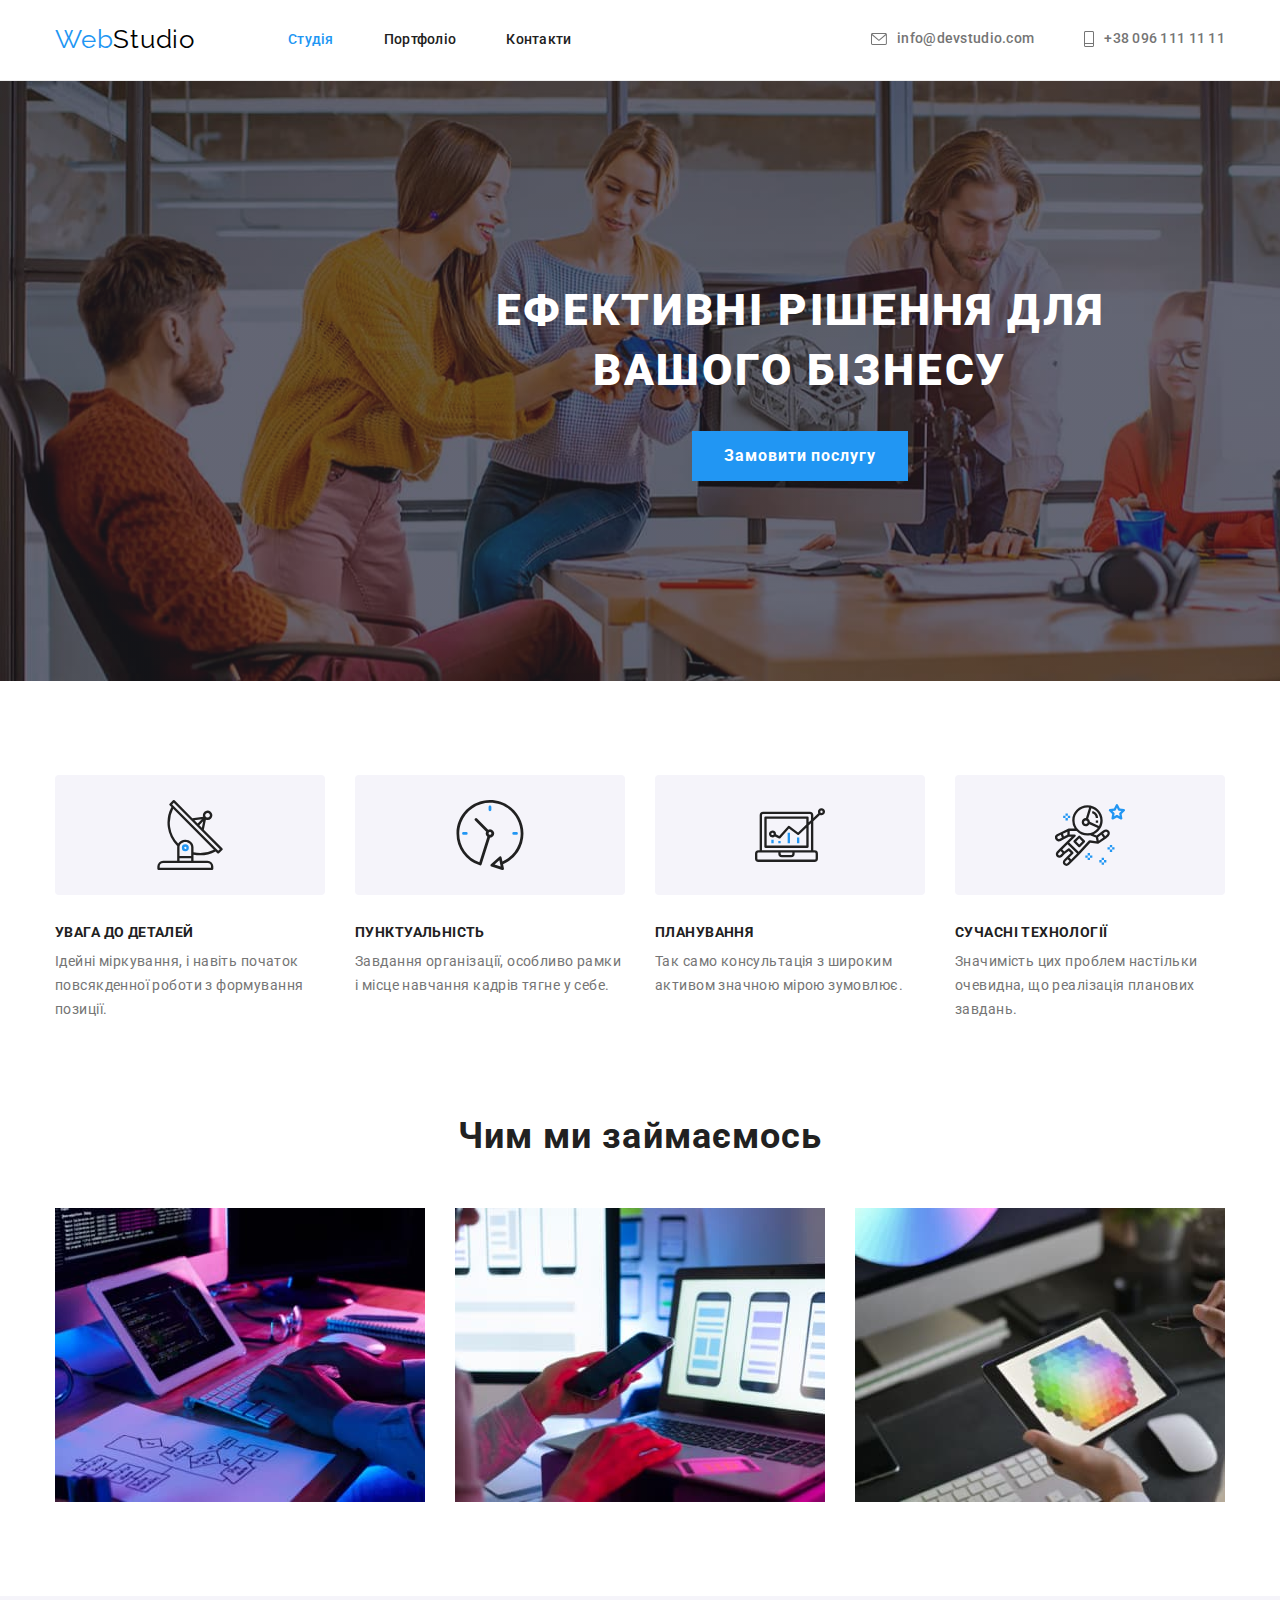
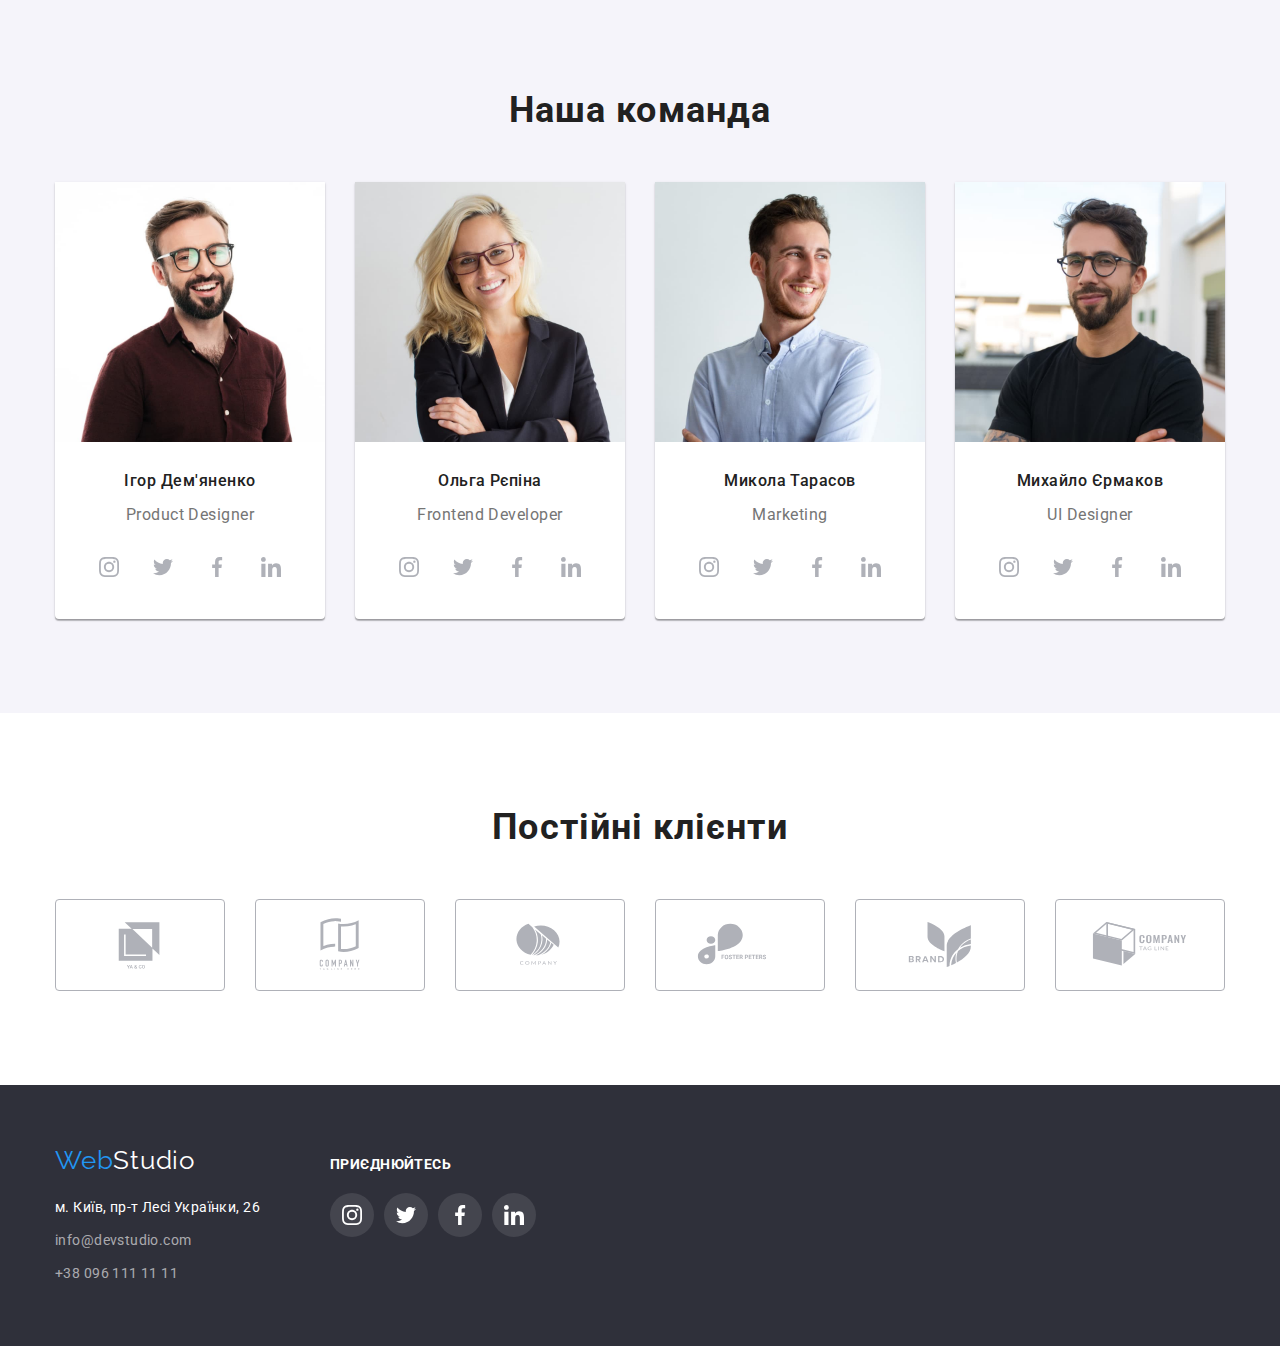
==== commit 740463d3: ":)" ====
--- a/index.html
+++ b/index.html
@@ -30,7 +30,7 @@
                 <li class="menu-contact-item">
                     <a class="contact link" href="mailto:info@devstudio.com"><svg class="contact-icon" width="16" height="12">
                         <use href="./img/sprite.svg#envelope"></use>
-                     </svg>info@devstudio.com
+                        </svg>info@devstudio.com
                     </a>
                 </li>
                 
@@ -350,7 +350,7 @@
         <div class="container container-footer">
 
             <div class="contacts-container"> 
-                <span class="container-logo-down"><a class="logo-down link" href="./index.html"><span class="accent-logo">Web</span><span class="wight-logo">Studio</span></a></span>
+                <div class="container-logo-down"><a class="logo-down link" href="./index.html"><span class="accent-logo">Web</span><span class="wight-logo">Studio</span></a></div>
                     <address class="address">
                         <ul class="menu-address list">
                             <li class="menu-address-item"><a class="location link" href="https://goo.gl/maps/yNfwffWG3DoJXn189" target="_blank">м. Київ, пр-т Лесі Українки, 26</a></li>
--- a/css/styles.css
+++ b/css/styles.css
@@ -129,6 +129,7 @@
 
 .contact {
     display: flex;
+    align-items: center;
     color:var(--primary-text-color) ;
     font-family: 'Roboto', sans-serif; 
     font-size: 14px ;
@@ -261,14 +262,17 @@
     color: var(--primary-text-color);
 }
 
-
-
 .contact:hover,
 .contact:focus {
     color: var(--accent-color);
 }
 
-.contact-phone:hover,
+.contact-phone:hover .contact-icon,
+.contact-phone:focus .contact-icon {
+    fill: var(--accent-color);
+}
+
+.contact-phone:hover ,
 .contact-phone:focus {
     color: var(--accent-color);
 }
@@ -325,8 +329,6 @@
     align-items: center;
     gap: 10px;
     margin-top: 16px;
-    margin-bottom: 30px;
-
 }
 
 .socials-link {
@@ -356,6 +358,7 @@
 
 .container-team-item {
     padding-top: 30px; 
+    padding-bottom: 30px;
     display: flex; 
     flex-direction: column;
     align-items: center;
@@ -421,7 +424,7 @@
     font-family: 'Roboto', sans-serif;
     font-weight: 700;
     font-size: 14px;
-    line-height: 1.17px;
+    line-height: 1.14;
     letter-spacing: 0.03em;
     text-transform: uppercase;
     color: var(--white-color);
